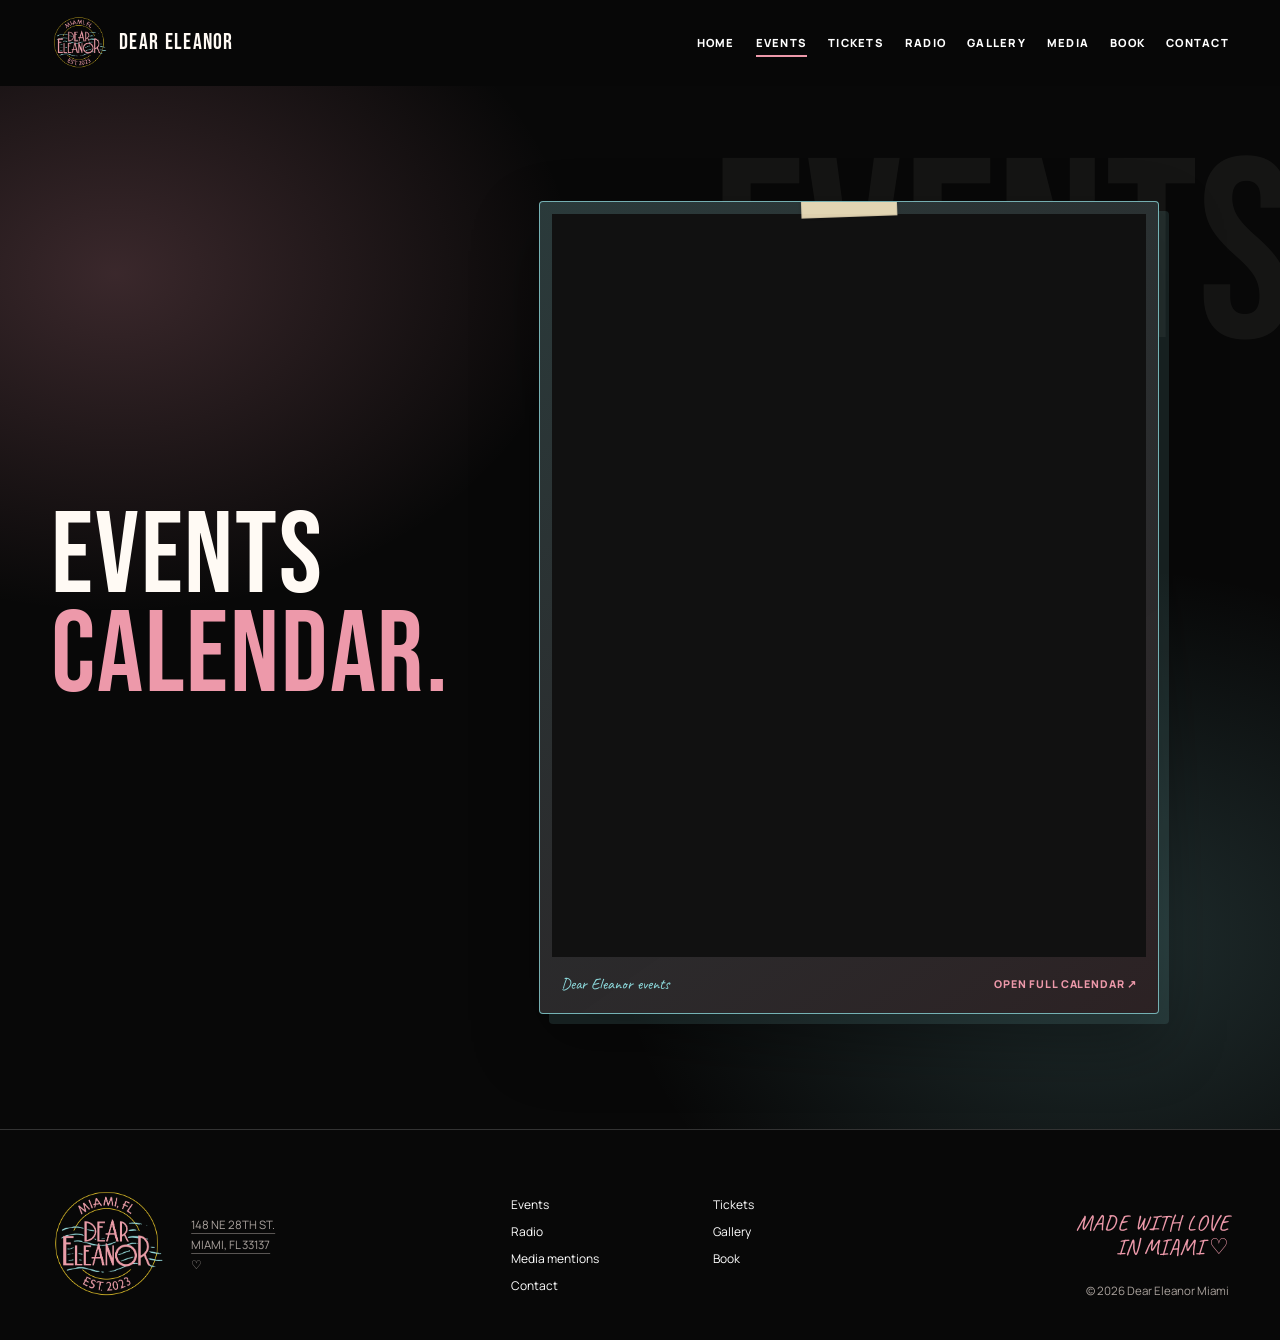
==== events.html @ 5bc99a68 "Add files via upload" ====
<!doctype html>
<html lang="en">
  <head>
    <meta charset="UTF-8" />
    <meta name="viewport" content="width=device-width, initial-scale=1.0" />
    <meta
      name="description"
      content="Dear Eleanor's monthly events calendar for local art, music, workshops, gatherings, and community nights in Miami."
    />
    <meta name="theme-color" content="#090909" />
    <title>Dear Eleanor | Events Calendar</title>
    <link rel="icon" type="image/png" href="assets/dear-eleanor-logo.png" />
    <link rel="preconnect" href="https://fonts.googleapis.com" />
    <link rel="preconnect" href="https://fonts.gstatic.com" crossorigin />
    <link
      href="https://fonts.googleapis.com/css2?family=Bebas+Neue&family=Caveat:wght@500;600;700&family=Manrope:wght@400;500;600;700;800&display=swap"
      rel="stylesheet"
    />
    <link rel="stylesheet" href="styles.css" />
    <script src="script.js" defer></script>
  </head>

  <body class="media-page events-page">
    <a class="skip-link" href="#main">Skip to content</a>

    <header class="site-header" id="site-header">
      <a class="brand" href="index.html#home" aria-label="Dear Eleanor home">
        <img src="assets/dear-eleanor-logo.png" alt="" />
        <span>Dear Eleanor</span>
      </a>

      <button class="menu-toggle" type="button" aria-expanded="false" aria-controls="site-nav">
        <span></span><span></span><span></span>
        <span class="sr-only">Open menu</span>
      </button>

      <nav class="site-nav" id="site-nav" aria-label="Main navigation">
        <a class="nav-link" href="index.html#home">Home</a>
        <a class="nav-link active" href="#events">Events</a>
        <a class="nav-link" href="index.html#tickets">Tickets</a>
        <a class="nav-link" href="index.html#radio">Radio</a>
        <a class="nav-link" href="index.html#gallery">Gallery</a>
        <a class="nav-link" href="media.html" target="_blank" rel="noreferrer">Media</a>
        <a class="nav-link" href="index.html#host">Book</a>
        <a class="nav-link" href="index.html#contact">Contact</a>
      </nav>
    </header>

    <main class="media-main" id="main">
      <section class="section media-section events-page-section" id="events" aria-labelledby="events-page-title">
        <div class="media-copy reveal">
          <h1 id="events-page-title">EVENTS<br /><em>CALENDAR.</em></h1>
        </div>

        <div class="canva-calendar media-canva-card reveal delay-one">
          <iframe
            src="https://www.canva.com/design/DAHOQU203L4/v8wgKrbzjtpp4evUIynN7g/view?embed"
            title="Dear Eleanor monthly events calendar"
            loading="lazy"
            allowfullscreen
            allow="fullscreen"
          ></iframe>
          <div class="canva-calendar-footer">
            <span>Dear Eleanor events</span>
            <a href="https://canva.link/deareleanoreventscalendar" target="_blank" rel="noreferrer">Open full calendar ↗</a>
          </div>
        </div>
      </section>
    </main>

    <footer class="site-footer">
      <div class="footer-brand">
        <img src="assets/dear-eleanor-logo.png" alt="Dear Eleanor" />
        <p><a href="https://maps.google.com/?q=148+NE+28th+St+Miami+FL+33137" target="_blank" rel="noreferrer">148 NE 28TH ST.<br />MIAMI, FL 33137</a><br />♡</p>
      </div>
      <div class="footer-links">
        <a href="#events">Events</a><a href="index.html#tickets">Tickets</a><a href="index.html#radio">Radio</a><a href="index.html#gallery">Gallery</a><a href="media.html" target="_blank" rel="noreferrer">Media mentions</a><a href="index.html#host">Book</a><a href="index.html#contact">Contact</a>
      </div>
      <div class="footer-note">
        <p>MADE WITH LOVE<br />IN MIAMI ♡</p>
        <span>© <span id="year"></span> Dear Eleanor Miami</span>
      </div>
    </footer>

    <div class="cursor-ambient" aria-hidden="true"></div>
    <button class="back-to-top" type="button" aria-label="Back to top">↑</button>
  </body>
</html>
---- styles.css ----
:root {
  --ink: #080808;
  --paper: #fffaf4;
  --pink: #ed99aa;
  --pink-hot: #f17d99;
  --aqua: #8edcdf;
  --yellow: #ffd523;
  --white: #fff;
  --line: rgba(255, 255, 255, 0.25);
  --display: "Bebas Neue", Impact, sans-serif;
  --body: "Manrope", Arial, sans-serif;
  --hand: "Caveat", cursive;
  --header-height: 86px;
}

* { box-sizing: border-box; }
html { scroll-behavior: smooth; scroll-padding-top: var(--header-height); }
body { position: relative; margin: 0; background: var(--ink); color: var(--paper); font-family: var(--body); overflow-x: hidden; }
img { display: block; max-width: 100%; }
a { color: inherit; }
button, input { font: inherit; }
h1, h2, h3 { text-wrap: balance; }
p, .lead, .hero-intro, .pitch-intro > p:not(.eyebrow) { text-wrap: balance; }
::selection { background: var(--aqua); color: var(--ink); }

.sr-only { position: absolute; width: 1px; height: 1px; padding: 0; margin: -1px; overflow: hidden; clip: rect(0, 0, 0, 0); white-space: nowrap; border: 0; }
.skip-link { position: fixed; top: -100px; left: 16px; z-index: 9999; background: var(--yellow); color: var(--ink); padding: 12px 18px; font-weight: 800; }
.skip-link:focus { top: 12px; }

.site-header {
  position: fixed; inset: 0 0 auto; z-index: 1000; height: var(--header-height); display: grid;
  grid-template-columns: 230px 1fr; align-items: center; gap: 24px; padding: 0 4vw;
  background: rgba(8, 8, 8, 0.85); border-bottom: 1px solid transparent; backdrop-filter: blur(14px);
  transition: height .3s ease, border-color .3s ease, background .3s ease;
}
.site-header.scrolled { height: 72px; border-color: rgba(255,255,255,.12); background: rgba(8,8,8,.96); }
.brand { display: flex; align-items: center; gap: 10px; text-decoration: none; font-family: var(--display); font-size: 1.35rem; letter-spacing: .06em; }
.brand img { width: 58px; height: 58px; object-fit: contain; }
.site-header.scrolled .brand img { width: 48px; height: 48px; }
.site-nav { justify-self: end; display: flex; align-items: center; gap: clamp(14px, 1.65vw, 30px); }
.nav-link { position: relative; padding: 9px 0; color: #fff; text-decoration: none; font-size: .7rem; font-weight: 800; letter-spacing: .11em; text-transform: uppercase; }
.nav-link::after { content: ""; position: absolute; left: 0; right: 100%; bottom: 2px; height: 2px; background: var(--pink); transition: right .25s ease; }
.nav-link:hover::after, .nav-link.active::after { right: 0; }
.header-cta { justify-self: end; display: inline-flex; align-items: center; justify-content: space-between; gap: 18px; min-width: 150px; padding: 13px 17px; border-radius: 999px; background: var(--pink); color: var(--ink); text-decoration: none; font-size: .76rem; font-weight: 800; text-transform: uppercase; }
.header-cta span, .button span { display: grid; place-items: center; width: 22px; height: 22px; border-radius: 50%; background: rgba(255,255,255,.45); transition: transform .25s ease; }
.header-cta:hover span, .button:hover span { transform: rotate(45deg); }
.menu-toggle { display: none; border: 0; padding: 8px; background: transparent; color: white; }
.menu-toggle > span:not(.sr-only) { display: block; width: 27px; height: 2px; margin: 5px; background: currentColor; transition: transform .25s, opacity .25s; }

.hero { position: relative; min-height: 760px; height: max(760px, 100svh); padding: calc(var(--header-height) + 55px) 4vw 50px; display: grid; grid-template-columns: .8fr 1.2fr; align-items: center; gap: 2vw; overflow: hidden; isolation: isolate; }
.hero::before { content: ""; position: absolute; inset: 0; z-index: -3; background: radial-gradient(ellipse at 78% 24%, #352128 0, #151014 34%, transparent 62%), radial-gradient(ellipse at 18% 86%, rgba(255,213,35,.08), transparent 35%), #080808; }
.hero-glow { position: absolute; border-radius: 47% 53% 61% 39% / 41% 45% 55% 59%; filter: blur(18px); opacity: .55; z-index: -2; animation: watercolor-float 15s ease-in-out infinite alternate; }
.hero-glow-one { width: 460px; height: 390px; right: 19%; top: 17%; background: radial-gradient(ellipse, rgba(240,123,153,.4), rgba(255,213,35,.08) 48%, transparent 72%); }
.hero-glow-two { width: 410px; height: 350px; right: -8%; bottom: -2%; background: radial-gradient(ellipse, rgba(142,220,223,.25), rgba(237,153,170,.08) 50%, transparent 72%); animation-delay: -7s; }
.hero-copy { position: relative; z-index: 2; max-width: 600px; }
.eyebrow { display: flex; align-items: center; gap: 10px; margin: 0 0 18px; color: var(--pink); font-size: .72rem; font-weight: 800; letter-spacing: .16em; text-transform: uppercase; }
.eyebrow > span { display: inline-block; width: 34px; height: 3px; background: currentColor; border-radius: 50%; transform: rotate(-4deg); box-shadow: 5px 5px 0 currentColor; }
.eyebrow-dark { color: var(--aqua); }
.hero h1, .section h2, .host-section h2 { margin: 0; font-family: var(--display); font-weight: 400; letter-spacing: .015em; line-height: .86; }
.hero h1 { font-size: clamp(5rem, 9vw, 9.5rem); }
.hero h1 em, .section h2 em, .host-section h2 em { color: var(--pink); font-style: normal; }
.hero-intro { max-width: 470px; margin: 26px 0 28px; font-size: clamp(1rem, 1.35vw, 1.2rem); line-height: 1.6; color: #e8e3df; }
.hero-actions { display: flex; align-items: center; gap: 28px; flex-wrap: wrap; }
.button { display: inline-flex; align-items: center; justify-content: space-between; gap: 22px; padding: 12px 14px 12px 22px; border: 1px solid; border-radius: 999px; text-decoration: none; font-size: .75rem; font-weight: 800; letter-spacing: .07em; text-transform: uppercase; transition: transform .2s ease, box-shadow .2s ease; }
.button:hover { transform: translateY(-3px); }
.button-yellow { background: var(--yellow); border-color: var(--yellow); color: var(--ink); box-shadow: 0 8px 0 rgba(255,213,35,.15); }
.button-pink { background: var(--pink); border-color: var(--pink); color: var(--ink); }
.button-dark { background: var(--ink); border-color: var(--ink); color: white; }
.text-link { display: inline-flex; gap: 10px; padding: 8px 0; text-decoration: none; border-bottom: 1px solid rgba(255,255,255,.45); font-size: .78rem; font-weight: 800; letter-spacing: .07em; text-transform: uppercase; }
.text-link span { color: var(--aqua); }
.text-link-dark { color: var(--ink); border-color: rgba(0,0,0,.5); }
.hero-note { display: flex; align-items: center; gap: 13px; margin-top: 34px; transform: rotate(-2deg); }
.drawn-heart { color: var(--pink); font-family: var(--hand); font-size: 3rem; line-height: 1; }
.hero-note p { margin: 0; color: #d5d0cd; font-family: var(--hand); font-size: 1.15rem; line-height: 1.05; }
.hero-note strong { color: var(--aqua); font-weight: 700; }

.hero-visual { position: relative; justify-self: end; width: min(100%, 920px); height: min(670px, 72svh); min-height: 560px; isolation: isolate; }
.hero-visual::before {
  content: ""; position: absolute; z-index: 2; width: clamp(320px, 36vw, 575px); height: clamp(280px, 31vw, 490px); right: 1%; top: 3%;
  border: 0; border-radius: 42% 58% 63% 37% / 48% 38% 62% 52%;
  background: radial-gradient(ellipse at 52% 46%, rgba(8,8,8,.82) 0 32%, rgba(237,153,170,.35) 52%, rgba(142,220,223,.16) 67%, transparent 78%);
  filter: blur(19px); opacity: .92; animation: watercolor-float 12s ease-in-out infinite alternate;
}
.hero-photo-wrap { position: absolute; inset: 1% 0 1% 7%; overflow: hidden; border-radius: 48% 5% 46% 8% / 16% 8% 12% 16%; clip-path: polygon(4% 3%, 100% 0, 97% 96%, 9% 100%, 0 43%); }
.hero-photo-wrap::after { content: ""; position: absolute; inset: 0; background: linear-gradient(90deg, rgba(8,8,8,.25), transparent 30%, rgba(237,153,170,.08)), linear-gradient(0deg, rgba(8,8,8,.3), transparent 50%); mix-blend-mode: multiply; }
.photo-slide { margin: 0; }
.hero-slide { position: absolute; inset: 0; opacity: 0; transform: scale(1.035); transition: opacity .8s ease, transform 1.2s ease; background: #111; }
.hero-slide.is-active { opacity: 1; transform: scale(1); }
.hero-photo { width: 100%; height: 100%; object-fit: cover; object-position: 50% 50%; filter: saturate(.9) contrast(1.05); }
.hero-slide-doors .hero-photo { object-position: 50% 48%; }
.photo-dots { position: absolute; z-index: 6; display: flex; gap: 7px; }
.photo-dots span { width: 9px; height: 9px; border: 1px solid var(--paper); border-radius: 50%; background: rgba(255,250,244,.38); box-shadow: 0 2px 8px rgba(0,0,0,.32); transition: background .25s, transform .25s; }
.photo-dots span.is-active { background: var(--pink); transform: scale(1.2); }
.hero-slider-dots { left: 15%; bottom: 7%; }
.hero-logo { position: absolute; z-index: 3; width: clamp(270px, 29vw, 490px); right: 6%; top: 8%; filter: brightness(1.12) saturate(1.16) drop-shadow(0 0 8px rgba(255,255,255,.22)) drop-shadow(0 0 25px rgba(237,153,170,.5)) drop-shadow(16px 18px 34px rgba(0,0,0,.75)); animation: logo-float 9s ease-in-out infinite; }
.paper-note { position: absolute; z-index: 4; padding: 18px 22px; color: var(--ink); font-family: var(--hand); font-weight: 700; line-height: .9; text-transform: uppercase; background-image: linear-gradient(115deg, rgba(255,255,255,.22), transparent 45%), repeating-linear-gradient(0deg, rgba(0,0,0,.025) 0 1px, transparent 1px 4px); box-shadow: 0 4px 0 rgba(0,0,0,.06), 0 16px 32px rgba(0,0,0,.28); animation: paper-breathe 7s ease-in-out infinite; }
.paper-note-pink { right: 1%; bottom: 8%; background-color: var(--pink); font-size: clamp(1.2rem, 2vw, 1.75rem); transform: rotate(5deg); }
.paper-note-pink span { color: var(--ink); font-size: 2rem; }
.doodle-wave { position: absolute; z-index: 5; left: 2%; bottom: 13%; color: var(--aqua); font-family: var(--hand); font-size: 4rem; letter-spacing: -.25em; transform: rotate(8deg); }

.ticker { overflow: hidden; color: var(--ink); background: var(--aqua); border-top: 2px solid var(--ink); border-bottom: 2px solid var(--ink); }
.ticker-track { width: max-content; display: flex; align-items: center; animation: ticker 28s linear infinite; }
.ticker-group { flex: none; width: max-content; min-width: 100vw; display: flex; align-items: center; justify-content: space-around; gap: 34px; padding: 16px max(17px, 2vw); }
.ticker span { font-family: var(--display); font-size: 1.55rem; letter-spacing: .035em; }
.ticker b { color: var(--pink); -webkit-text-stroke: 1px var(--ink); font-size: .7rem; }
@keyframes ticker { to { transform: translateX(-50%); } }

.section { padding: clamp(80px, 9vw, 145px) 4vw; }
.section-heading, .gallery-heading, .contact-top { display: grid; grid-template-columns: 1.15fr .85fr; gap: 8vw; align-items: end; margin-bottom: 58px; }
.section-heading-compact, .gallery-heading-compact { grid-template-columns: 1fr; max-width: 900px; }
.section h2, .host-section h2 { font-size: clamp(4.2rem, 7.5vw, 8rem); }
.section-heading > p, .contact-intro { max-width: 520px; margin: 0 0 5px; color: #d5d0cd; font-size: 1.02rem; line-height: 1.7; }

.events-section, .ticketing-section, .gallery-section { position: relative; isolation: isolate; overflow: hidden; }
.events-section { background: radial-gradient(ellipse at 84% 14%, rgba(237,153,170,.13), transparent 26%), radial-gradient(ellipse at 8% 82%, rgba(255,213,35,.055), transparent 26%), var(--ink); }
.events-section::before, .ticketing-section::before, .gallery-section::before {
  content: ""; position: absolute; z-index: -1; width: 620px; height: 520px; border-radius: 42% 58% 68% 32% / 49% 38% 62% 51%; filter: blur(72px); opacity: .58; pointer-events: none;
  background: radial-gradient(ellipse, rgba(237,153,170,.24), rgba(142,220,223,.07) 48%, transparent 72%); animation: ambient-drift 20s ease-in-out infinite alternate;
}
.events-section::before { right: -180px; top: 28%; }
.events-section::after, .ticketing-section::after, .gallery-section::after { content: ""; position: absolute; z-index: -1; width: 430px; height: 180px; border: 2px solid rgba(255,213,35,.12); border-radius: 50%; pointer-events: none; transform: rotate(-12deg); box-shadow: 0 0 55px rgba(255,213,35,.035), inset 0 0 42px rgba(237,153,170,.03); animation: slow-orbit 16s ease-in-out infinite alternate; }
.events-section::after { left: -160px; bottom: 13%; }
.hand-label { position: absolute; z-index: 3; color: var(--pink); font-family: var(--hand); font-size: 1.3rem; font-weight: 700; letter-spacing: .02em; line-height: 1; transform: rotate(-3deg); }
.hand-label-events { right: 5%; top: 7%; }
.events-layout { max-width: 720px; display: grid; grid-template-columns: minmax(0, 1fr); justify-content: center; gap: 30px; align-items: start; margin-inline: auto; }
.canva-calendar { position: relative; width: 100%; display: flex; flex-direction: column; padding: 12px; border: 1px solid rgba(142,220,223,.75); border-radius: 4px; background: linear-gradient(145deg, rgba(142,220,223,.2), rgba(237,153,170,.12)), #111; box-shadow: 10px 10px 0 rgba(142,220,223,.12), 0 28px 65px rgba(0,0,0,.34); overflow: hidden; }
.canva-calendar::before { content: ""; position: absolute; z-index: 2; top: -11px; left: 50%; width: 94px; height: 24px; background: rgba(255,239,199,.86); border: 1px solid rgba(0,0,0,.08); box-shadow: 0 2px 5px rgba(0,0,0,.14); transform: translateX(-50%) rotate(-2deg); pointer-events: none; }
.canva-calendar iframe { width: 100%; aspect-ratio: 4 / 5; display: block; border: 0; background: #111; }
.canva-calendar-footer { min-height: 44px; display: flex; align-items: center; justify-content: space-between; gap: 18px; padding: 10px 9px 0; font-family: var(--hand); font-size: 1rem; }
.canva-calendar-footer span { color: var(--aqua); }
.canva-calendar-footer a { color: var(--pink); font-family: var(--body); font-size: .67rem; font-weight: 800; letter-spacing: .08em; text-decoration: none; text-transform: uppercase; }
.canva-calendar-footer a:hover { color: var(--yellow); }

.eyebrow-small { margin: 0 0 9px; font-size: .64rem; font-weight: 800; letter-spacing: .14em; text-transform: uppercase; }
.ticketing-section { background: radial-gradient(ellipse at 12% 18%, rgba(142,220,223,.12), transparent 30%), radial-gradient(ellipse at 92% 82%, rgba(255,213,35,.09), transparent 30%), #0d0b0c; }
.ticketing-section::before { left: -210px; top: 12%; opacity: .48; }
.ticketing-section::after { right: -150px; bottom: 14%; transform: rotate(10deg); }
.ticketing-layout { max-width: 900px; margin-inline: auto; }
.posh-ticket-card { position: relative; width: 100%; display: flex; flex-direction: column; padding: 12px; color: var(--ink); border: 1px solid rgba(255,213,35,.75); background: linear-gradient(145deg, rgba(255,213,35,.96), rgba(237,153,170,.78)); box-shadow: 10px 10px 0 rgba(237,153,170,.13), 0 28px 65px rgba(0,0,0,.3); overflow: hidden; }
.posh-ticket-card::before { content: ""; position: absolute; z-index: 2; top: -11px; left: 50%; width: 92px; height: 24px; background: rgba(255,239,199,.88); border: 1px solid rgba(0,0,0,.08); box-shadow: 0 2px 5px rgba(0,0,0,.14); transform: translateX(-50%) rotate(2deg); pointer-events: none; }
.posh-embed-frame { width: 100%; height: clamp(620px, 72vw, 820px); overflow: hidden; border: 1px solid rgba(8,8,8,.28); background: #fff; box-shadow: inset 0 0 0 1px rgba(255,255,255,.25); }
.posh-embed-frame iframe { width: 100%; height: 100%; display: block; border: 0; background: #fff; }
.posh-ticket-footer { min-height: 44px; display: flex; align-items: center; justify-content: space-between; gap: 18px; padding: 10px 8px 0; color: var(--ink); font-family: var(--hand); font-size: 1rem; }
.posh-ticket-footer a { color: var(--ink); font-family: var(--body); font-size: .67rem; font-weight: 900; letter-spacing: .08em; text-decoration: none; text-transform: uppercase; }
.posh-ticket-footer a:hover { color: #fffaf4; }

.about-section { position: relative; display: grid; grid-template-columns: minmax(0, 900px); justify-content: center; align-items: center; min-height: auto; color: var(--ink); background-color: var(--paper); background-image: radial-gradient(ellipse at 14% 20%, rgba(255,213,35,.18), transparent 28%), radial-gradient(ellipse at 92% 68%, rgba(142,220,223,.17), transparent 25%), radial-gradient(ellipse at 54% 108%, rgba(237,153,170,.13), transparent 32%); overflow: hidden; }
.about-section::before { content: "COMMUNITY"; position: absolute; top: 5%; right: -1%; color: rgba(237,153,170,.1); font-family: var(--display); font-size: clamp(6rem, 14vw, 15rem); line-height: 1; }
.about-collage { position: relative; min-height: 560px; display: grid; place-items: center; }
.polaroid-slider { position: relative; width: min(100%, 620px); aspect-ratio: 1 / .86; padding: clamp(12px, 2vw, 18px) clamp(12px, 2vw, 18px) clamp(58px, 7vw, 78px); background: #fff; box-shadow: 0 10px 22px rgba(35,25,20,.13), 0 34px 70px rgba(35,25,20,.23); transform: rotate(-3deg); isolation: isolate; }
.polaroid-slider::before { content: ""; position: absolute; inset: 10px 10px auto auto; width: 34%; height: 18%; border: 2px solid rgba(237,153,170,.18); border-radius: 50%; transform: rotate(12deg); pointer-events: none; }
.polaroid-slide { position: absolute; inset: clamp(12px, 2vw, 18px) clamp(12px, 2vw, 18px) clamp(58px, 7vw, 78px); margin: 0; opacity: 0; transform: scale(.985) rotate(1.4deg); transition: opacity .75s ease, transform .75s ease; overflow: hidden; background: #211; }
.polaroid-slide.is-active { opacity: 1; transform: scale(1) rotate(0); }
.polaroid-slide img { width: 100%; height: 100%; object-fit: cover; filter: saturate(.94) contrast(1.04); }
.polaroid-caption { position: absolute; left: clamp(18px, 3vw, 34px); bottom: 22px; color: var(--ink); font-family: var(--hand); font-size: clamp(1.3rem, 2.5vw, 2rem); line-height: .9; transform: rotate(1deg); }
.polaroid-dots { position: absolute; right: clamp(16px, 2.5vw, 28px); bottom: 27px; display: flex; gap: 7px; }
.polaroid-dots span { width: 9px; height: 9px; border: 1px solid var(--ink); border-radius: 50%; background: var(--paper); transition: background .25s, transform .25s; }
.polaroid-dots span.is-active { background: var(--pink); transform: scale(1.2); }
.paper-note-aqua { left: 7%; bottom: 2%; background-color: var(--aqua); font-size: clamp(1.3rem, 2.4vw, 2rem); transform: rotate(-4deg); }
.paper-note-aqua span { display: block; margin-top: 10px; font-size: 1.8rem; }
.tape { position: absolute; z-index: 8; width: 88px; height: 26px; background: linear-gradient(115deg, rgba(255,244,205,.92), rgba(255,225,175,.72)); border: 1px solid rgba(95,71,51,.08); box-shadow: 0 2px 4px rgba(35,25,20,.13); pointer-events: none; }
.tape::after { content: ""; position: absolute; inset: 5px 0; background: repeating-linear-gradient(90deg, rgba(255,255,255,.18) 0 7px, rgba(0,0,0,.025) 7px 8px); mix-blend-mode: multiply; opacity: .55; }
.tape-one { left: 12%; top: -12px; transform: rotate(-8deg); }
.tape-two { right: 12%; top: -10px; transform: rotate(9deg); }
.about-copy { position: relative; z-index: 2; max-width: 760px; }
.about-copy h2 { font-size: clamp(4rem, 7vw, 7rem); }
.about-copy .eyebrow { color: #c9637d; }
.about-copy .lead { max-width: 520px; margin: 25px 0 0; font-size: clamp(1.05rem, 1.4vw, 1.25rem); font-weight: 700; line-height: 1.55; }
.about-copy > p:not(.eyebrow):not(.lead) { color: #48423d; line-height: 1.75; }
.about-copy .text-link { margin-top: 16px; }
.values { grid-column: 1 / -1; display: grid; grid-template-columns: repeat(3, 1fr); border-top: 1px solid rgba(0,0,0,.25); border-bottom: 1px solid rgba(0,0,0,.25); }
.values article { display: flex; align-items: center; gap: 20px; padding: 28px clamp(16px, 3vw, 42px); }
.values article + article { border-left: 1px solid rgba(0,0,0,.25); }
.value-icon { flex: 0 0 auto; display: grid; place-items: center; width: 58px; height: 58px; border-radius: 50%; font-family: var(--hand); font-size: 2rem; border: 1px solid var(--ink); }
.value-icon.aqua { background: var(--aqua); }.value-icon.yellow { background: var(--yellow); }.value-icon.pink { background: var(--pink); }
.values h3 { margin: 0 0 5px; font-family: var(--display); font-size: 1.6rem; font-weight: 400; letter-spacing: .04em; }
.values p { margin: 0; color: #655e58; font-size: .8rem; line-height: 1.55; }
.photo-values { gap: 18px; border: 0; }
.photo-values figure { position: relative; height: clamp(300px, 31vw, 470px); margin: 0; overflow: hidden; border: 1px solid var(--ink); background: #222; box-shadow: 8px 8px 0 rgba(0,0,0,.1); }
.photo-values figure:nth-child(1) { transform: rotate(-1deg); }
.photo-values figure:nth-child(2) { transform: translateY(14px) rotate(.8deg); }
.photo-values figure:nth-child(3) { transform: rotate(-.5deg); }
.photo-values img { width: 100%; height: 100%; object-fit: cover; filter: saturate(.92) contrast(1.04); transition: transform .6s ease; }
.photo-values figure:hover img { transform: scale(1.035); }
.photo-values figcaption { position: absolute; left: 12px; bottom: 12px; padding: 10px 14px; color: var(--ink); background: var(--yellow); border: 1px solid var(--ink); font-family: var(--display); font-size: clamp(1.25rem, 2vw, 2rem); letter-spacing: .04em; box-shadow: 4px 4px 0 rgba(0,0,0,.22); }
.photo-values figure:nth-child(2) figcaption { background: var(--aqua); }
.photo-values figure:nth-child(3) figcaption { background: var(--pink); }

.gallery-section { background: radial-gradient(ellipse at 14% 64%, rgba(142,220,223,.12), transparent 29%), radial-gradient(ellipse at 92% 14%, rgba(237,153,170,.09), transparent 25%), var(--ink); }
.gallery-section::before { left: -190px; top: 18%; background: radial-gradient(circle, rgba(142,220,223,.18), rgba(237,153,170,.07) 48%, transparent 70%); animation-delay: -6s; }
.gallery-section::after { right: -140px; bottom: 10%; border-color: rgba(142,220,223,.14); transform: rotate(16deg); animation-delay: -5s; }
.gallery-heading { align-items: center; }
.instagram-pill { justify-self: end; display: inline-flex; align-items: center; gap: 30px; padding: 15px 18px 15px 22px; border: 1px solid var(--pink); border-radius: 999px; color: var(--pink); text-decoration: none; font-size: .72rem; font-weight: 800; text-transform: uppercase; transition: background .2s, color .2s; }
.instagram-pill:hover { color: var(--ink); background: var(--pink); }
.instagram-live { position: relative; max-width: 1040px; margin: 0 auto; padding: 13px 13px 20px; color: var(--ink); background: var(--paper); border: 1px solid var(--ink); box-shadow: 12px 12px 0 rgba(142,220,223,.2), 0 30px 70px rgba(0,0,0,.42); transform: rotate(-.25deg); }
.instagram-live::before { content: ""; position: absolute; z-index: 2; top: -14px; left: 50%; width: 110px; height: 27px; background: rgba(255,239,199,.9); border: 1px solid rgba(0,0,0,.08); box-shadow: 0 2px 5px rgba(0,0,0,.14); transform: translateX(-50%) rotate(2deg); pointer-events: none; }
.instagram-live-accent { display: grid; grid-template-columns: repeat(3, 1fr); height: 12px; margin-bottom: 8px; overflow: hidden; }
.instagram-live-accent span:nth-child(1) { background: var(--aqua); }
.instagram-live-accent span:nth-child(2) { background: var(--yellow); }
.instagram-live-accent span:nth-child(3) { background: var(--pink); }
.instagram-profile-frame { height: 760px; overflow: hidden; border: 1px solid rgba(8,8,8,.22); background: #fff; }
.instagram-profile-frame iframe { width: 100%; height: 100%; display: block; border: 0; background: #fff; }

.radio-section {
  position: relative;
  display: grid;
  grid-template-columns: .82fr 1.18fr;
  gap: clamp(30px, 6vw, 78px);
  align-items: center;
  isolation: isolate;
  overflow: hidden;
  color: white;
  background:
    radial-gradient(ellipse at 12% 14%, rgba(237,153,170,.24), transparent 30%),
    radial-gradient(ellipse at 84% 88%, rgba(142,220,223,.18), transparent 32%),
    linear-gradient(135deg, #090708 0%, #161012 54%, #070707 100%);
}
.radio-section::before {
  content: "";
  position: absolute;
  z-index: -1;
  width: clamp(320px, 42vw, 620px);
  aspect-ratio: 1.9;
  right: -8%;
  top: 8%;
  border: 2px solid rgba(255,213,35,.24);
  border-radius: 50%;
  box-shadow: 0 0 0 22px rgba(237,153,170,.04), inset 0 0 60px rgba(142,220,223,.04);
  transform: rotate(-13deg);
}
.radio-section::after {
  content: "ON AIR";
  position: absolute;
  z-index: -1;
  left: -1vw;
  bottom: -1.5vw;
  color: rgba(255,250,244,.055);
  font-family: var(--display);
  font-size: clamp(7rem, 18vw, 17rem);
  line-height: .75;
  letter-spacing: .03em;
  pointer-events: none;
}
.radio-copy { position: relative; z-index: 1; }
.radio-copy .eyebrow { color: var(--aqua); }
.radio-copy .lead {
  max-width: 560px;
  margin: 25px 0 30px;
  color: #efe2d6;
  font-size: clamp(1rem, 1.35vw, 1.22rem);
  line-height: 1.65;
}
.radio-player-card {
  position: relative;
  z-index: 1;
  padding: clamp(11px, 1.8vw, 20px);
  color: var(--ink);
  background: rgba(255,250,244,.94);
  border: 1px solid rgba(255,255,255,.28);
  box-shadow: 13px 13px 0 rgba(142,220,223,.16), 0 30px 75px rgba(0,0,0,.38);
  transform: rotate(.35deg);
}
.radio-player-card::before {
  content: "";
  position: absolute;
  z-index: 2;
  top: -15px;
  left: 8%;
  width: 104px;
  height: 27px;
  background: rgba(255,239,199,.9);
  border: 1px solid rgba(0,0,0,.08);
  box-shadow: 0 2px 5px rgba(0,0,0,.16);
  transform: rotate(-3deg);
  pointer-events: none;
}
.radio-live-accent { display: grid; grid-template-columns: repeat(3, 1fr); height: 12px; margin-bottom: 8px; overflow: hidden; border: 1px solid rgba(8,8,8,.18); border-bottom: 0; }
.radio-live-accent span:nth-child(1) { background: var(--aqua); }
.radio-live-accent span:nth-child(2) { background: var(--yellow); }
.radio-live-accent span:nth-child(3) { background: var(--pink); }
.radio-stream-frame {
  position: relative;
  display: grid;
  place-items: center;
  aspect-ratio: 16 / 9;
  overflow: hidden;
  background: #111;
  border: 1px solid rgba(8,8,8,.28);
}
.radio-stream-frame iframe {
  position: absolute;
  inset: 0;
  width: 100%;
  height: 100%;
  border: 0;
}
.radio-stream-fallback {
  position: absolute;
  inset: 0;
  display: grid;
  place-items: center;
  gap: 14px;
  padding: clamp(18px, 4vw, 34px);
  text-align: center;
  color: var(--paper);
  background:
    radial-gradient(circle at 18% 18%, rgba(237,153,170,.33), transparent 32%),
    radial-gradient(circle at 82% 78%, rgba(142,220,223,.22), transparent 35%),
    #111;
}
.radio-stream-fallback[hidden] { display: none; }
.radio-stream-fallback p {
  max-width: 360px;
  margin: 0;
  font-size: .86rem;
  font-weight: 700;
  line-height: 1.55;
}
.radio-stream-fallback a {
  display: inline-flex;
  align-items: center;
  justify-content: center;
  min-height: 42px;
  padding: 0 18px;
  color: var(--ink);
  background: var(--yellow);
  border: 1px solid var(--paper);
  border-radius: 999px;
  font-size: .68rem;
  font-weight: 900;
  letter-spacing: .08em;
  text-decoration: none;
  text-transform: uppercase;
}
.radio-stream-fallback a:hover { background: var(--aqua); }
.radio-player-card p {
  margin: 13px 0 0;
  color: #5a514b;
  font-size: .72rem;
  font-weight: 800;
  letter-spacing: .05em;
  text-transform: uppercase;
}
.radio-player-card a { color: #bd5872; text-underline-offset: 4px; }

.host-section { min-height: 620px; display: grid; grid-template-columns: 1.1fr .9fr; color: var(--ink); background: var(--pink); overflow: hidden; }
.host-copy { display: flex; flex-direction: column; justify-content: center; align-items: flex-start; padding: clamp(70px, 8vw, 130px) 5vw; }
.host-copy { grid-column: 2; grid-row: 1; }
.host-copy .eyebrow { color: var(--ink); }
.host-copy h2 em { color: var(--paper); }
.host-copy > p:not(.eyebrow) { max-width: 540px; margin: 26px 0; line-height: 1.7; }
.host-copy .button { margin-top: 32px; }
.host-visual { position: relative; grid-column: 1; grid-row: 1; min-height: 570px; clip-path: polygon(0 0, 100% 0, 92% 100%, 0 100%); isolation: isolate; background: #111; }
.host-visual::after { content: ""; position: absolute; z-index: 1; inset: 0; background: linear-gradient(270deg, rgba(237,153,170,.38), transparent 38%), linear-gradient(0deg, rgba(8,8,8,.18), transparent 48%); pointer-events: none; }
.host-photo-slider { position: absolute; inset: 0; overflow: hidden; }
.host-slide { position: absolute; inset: 0; opacity: 0; transform: scale(1.035); transition: opacity .85s ease, transform 1.25s ease; background: #111; }
.host-slide.is-active { opacity: 1; transform: scale(1); }
.host-slide img { width: 100%; height: 100%; object-fit: cover; object-position: 50% 50%; filter: saturate(.92) contrast(1.05); }
.host-slide:nth-child(2) img { object-position: 50% 54%; }
.host-slide:nth-child(3) img { object-position: 52% 50%; }
.host-slide:nth-child(4) img { object-position: 50% 56%; }
.host-slide:nth-child(6) img, .host-slide:nth-child(7) img, .host-slide:nth-child(8) img { object-position: 50% 50%; }
.host-slider-dots { z-index: 4; right: clamp(18px, 3vw, 34px); top: clamp(18px, 3vw, 34px); }
.host-scribble { position: absolute; z-index: 2; left: 13%; bottom: 12%; padding: 18px 24px; background: var(--yellow); font-family: var(--hand); font-size: 1.5rem; line-height: .9; transform: rotate(-3deg); }
.host-scribble strong { font-size: 1.95rem; }.host-scribble span { display: inline-block; margin-left: 10px; font-size: 2.2rem; }

.bloom-pitch-section { position: relative; display: grid; grid-template-columns: .65fr 1.35fr; gap: clamp(34px, 6vw, 92px); align-items: start; color: var(--ink); background-color: #fff3e6; background-image: radial-gradient(ellipse at 8% 12%, rgba(255,213,35,.25), transparent 27%), radial-gradient(ellipse at 88% 88%, rgba(142,220,223,.22), transparent 30%), linear-gradient(135deg, rgba(255,250,244,.92), rgba(255,232,215,.9)); overflow: hidden; scroll-margin-top: var(--header-height); }
.bloom-pitch-section::before { content: ""; position: absolute; right: -120px; top: -75px; width: 340px; height: 170px; border: 3px solid rgba(237,153,170,.24); border-radius: 50%; transform: rotate(-12deg); }
.bloom-pitch-section::after { content: "♡"; position: absolute; left: 2.5vw; bottom: 2vw; color: rgba(237,153,170,.24); font-family: var(--hand); font-size: clamp(5rem, 10vw, 10rem); line-height: 1; transform: rotate(-12deg); pointer-events: none; }
.bloom-pitch-heading { position: relative; z-index: 1; }
.bloom-pitch-heading .eyebrow { color: #bd5872; }
.bloom-pitch-heading h2 { margin: 0; font-family: var(--display); font-size: clamp(4rem, 6.7vw, 7rem); font-weight: 400; letter-spacing: .015em; line-height: .86; }
.bloom-pitch-heading h2 em { color: var(--pink); font-style: normal; }
.bloom-form-card { position: relative; z-index: 1; padding: clamp(14px, 2.2vw, 28px); background: rgba(255,250,244,.88); border: 1px solid rgba(8,8,8,.22); box-shadow: 12px 12px 0 rgba(142,220,223,.18), 0 28px 65px rgba(61,43,43,.15); }
.bloom-form-card::before { content: ""; position: absolute; z-index: 2; top: -13px; left: 50%; width: 96px; height: 25px; background: rgba(255,235,186,.9); border: 1px solid rgba(0,0,0,.07); transform: translateX(-50%) rotate(2deg); }
.bloom-frame-mount { min-height: 360px; }
.bloom-frame-mount > p { margin: 0; color: #655e58; font-family: var(--hand); font-size: 1.25rem; }
.bloom-form-frame { width: 100%; height: 420px; display: block; border: 0; background: transparent; transition: height .28s ease; }
.bloom-chat-mount { position: relative; z-index: 1500; }

.pitch-panel { position: relative; grid-column: 1 / -1; display: grid; grid-template-columns: .72fr 1.28fr; gap: clamp(38px, 7vw, 110px); padding: clamp(76px, 9vw, 140px) 5vw; background-color: var(--paper); background-image: radial-gradient(ellipse at 5% 12%, rgba(255,213,35,.2), transparent 24%), radial-gradient(ellipse at 96% 88%, rgba(142,220,223,.2), transparent 26%); overflow: hidden; }
.pitch-panel::before { content: "YOUR TURN"; position: absolute; right: -1%; top: 0; color: rgba(237,153,170,.11); font-family: var(--display); font-size: 14vw; line-height: .8; pointer-events: none; }
.pitch-intro { position: relative; z-index: 1; align-self: start; }
.pitch-intro .eyebrow { color: #bd5872; }
.pitch-intro h1, .pitch-intro h2 { margin: 0; font-family: var(--display); font-size: clamp(4rem, 6.7vw, 7rem); font-weight: 400; letter-spacing: .015em; line-height: .86; }
.pitch-intro h1 em, .pitch-intro h2 em { color: var(--pink); font-style: normal; }
.pitch-intro > p:not(.eyebrow) { max-width: 480px; margin: 25px 0 0; color: #514a45; line-height: 1.75; }
.pitch-note { display: inline-block; margin-top: 38px; padding: 18px 22px; background: var(--aqua); font-family: var(--hand); font-size: 1.35rem; line-height: 1.05; box-shadow: 6px 6px 0 rgba(0,0,0,.11); transform: rotate(-2deg); }
.pitch-note strong { font-weight: 700; }
.pitch-space-photo { position: relative; width: min(100%, 500px); margin: 34px 0 0; padding: 10px 10px 44px; background: var(--paper); border: 1px solid rgba(8,8,8,.22); box-shadow: 10px 10px 0 rgba(237,153,170,.18), 0 24px 54px rgba(61,43,43,.16); transform: rotate(-1.4deg); }
.pitch-space-photo::before { content: ""; position: absolute; z-index: 2; top: -12px; left: 50%; width: 86px; height: 24px; background: rgba(255,235,186,.9); border: 1px solid rgba(0,0,0,.07); box-shadow: 0 2px 5px rgba(0,0,0,.13); transform: translateX(-50%) rotate(2deg); pointer-events: none; }
.pitch-space-photo img { width: 100%; aspect-ratio: 16 / 10; object-fit: cover; object-position: 50% 52%; border: 1px solid rgba(8,8,8,.18); filter: saturate(.94) contrast(1.04); }
.pitch-space-photo figcaption { position: absolute; left: 22px; bottom: 14px; margin: 0; color: var(--ink); font-family: var(--hand); font-size: 1.25rem; font-weight: 700; line-height: 1; transform: rotate(.8deg); }
.pitch-form { position: relative; z-index: 1; display: grid; grid-template-columns: repeat(2, minmax(0, 1fr)); gap: 22px 18px; padding: clamp(24px, 4vw, 50px); background: rgba(255,255,255,.78); border: 1px solid rgba(8,8,8,.22); box-shadow: 12px 12px 0 rgba(237,153,170,.22), 0 28px 65px rgba(61,43,43,.15); scroll-margin-top: calc(var(--header-height) + 22px); }
.pitch-form::before { content: ""; position: absolute; top: -13px; left: 50%; width: 94px; height: 25px; background: rgba(255,235,186,.88); border: 1px solid rgba(0,0,0,.07); transform: translateX(-50%) rotate(2deg); }
.form-field { min-width: 0; }
.form-field-wide { grid-column: 1 / -1; }
.form-field label { display: block; margin-bottom: 8px; color: #3f3834; font-size: .69rem; font-weight: 800; letter-spacing: .08em; text-transform: uppercase; }
.form-field label span { color: #bd5872; }
.form-field input, .form-field select, .form-field textarea { width: 100%; min-height: 48px; padding: 12px 13px; color: var(--ink); background: var(--paper); border: 1px solid rgba(8,8,8,.35); border-radius: 0; font: 500 .9rem/1.45 var(--body); transition: border-color .2s, box-shadow .2s, background .2s; }
.form-field textarea { min-height: 110px; resize: vertical; }
.form-field input::placeholder, .form-field textarea::placeholder { color: #817872; opacity: 1; }
.form-field input:focus, .form-field select:focus, .form-field textarea:focus { outline: 0; border-color: #bd5872; background: white; box-shadow: 0 0 0 3px rgba(237,153,170,.22); }
.pitch-submit { display: flex; align-items: center; justify-content: space-between; gap: 24px; padding-top: 7px; }
.pitch-submit p { max-width: 420px; margin: 0; color: #645c57; font-size: .76rem; line-height: 1.55; }
.pitch-submit .button { flex: 0 0 auto; cursor: pointer; }
.pitch-form-message { min-height: 1.4em; margin: -8px 0 0; color: #9c4158; font-family: var(--hand); font-size: 1rem; }
.pitch-page { color: var(--ink); background: var(--paper); }
.pitch-page-main { min-height: 100svh; padding-top: var(--header-height); }
.pitch-header { grid-template-columns: 1fr auto; color: var(--ink); background: rgba(255,250,244,.96); border-bottom: 1px solid rgba(8,8,8,.16); box-shadow: 0 7px 24px rgba(61,43,43,.08); }
.pitch-header .brand { color: var(--ink); }
.pitch-header .brand img { padding: 2px; background: var(--ink); border-radius: 50%; box-shadow: 0 3px 10px rgba(8,8,8,.16); }
.pitch-back { display: inline-flex; align-items: center; gap: 12px; color: var(--ink); text-decoration: none; font-size: .72rem; font-weight: 800; letter-spacing: .08em; text-transform: uppercase; }
.pitch-back span { color: #bd5872; font-size: 1.1rem; }
.pitch-back:hover { color: #bd5872; }
.pitch-panel-standalone { min-height: calc(100svh - var(--header-height)); align-items: start; background-image: radial-gradient(circle at 8% 14%, rgba(255,213,35,.25), transparent 22%), radial-gradient(circle at 93% 18%, rgba(237,153,170,.22), transparent 24%), radial-gradient(circle at 86% 88%, rgba(142,220,223,.25), transparent 25%), linear-gradient(135deg, rgba(255,250,244,.92), rgba(255,242,226,.96)); }
.pitch-shape { position: absolute; z-index: 0; display: block; pointer-events: none; }
.pitch-shape-ring { width: clamp(190px, 24vw, 360px); aspect-ratio: 1.9; right: -5%; top: 15%; border: 3px solid rgba(237,153,170,.28); border-radius: 50%; box-shadow: 0 0 0 22px rgba(255,213,35,.07); transform: rotate(-12deg); }

.media-page { background: var(--ink); }
.media-main { min-height: 100svh; padding-top: var(--header-height); background: var(--ink); }
.media-section {
  position: relative;
  display: grid;
  grid-template-columns: .72fr minmax(280px, 520px);
  gap: clamp(34px, 7vw, 92px);
  align-items: center;
  isolation: isolate;
  overflow: hidden;
  background:
    radial-gradient(ellipse at 9% 18%, rgba(237,153,170,.22), transparent 28%),
    radial-gradient(ellipse at 86% 82%, rgba(142,220,223,.18), transparent 31%),
    var(--ink);
}
.media-section::before {
  content: "PRESS";
  position: absolute;
  z-index: -1;
  right: -1vw;
  top: 7%;
  color: rgba(255,250,244,.055);
  font-family: var(--display);
  font-size: clamp(8rem, 20vw, 18rem);
  line-height: .8;
}
.media-copy { position: relative; z-index: 1; max-width: 700px; }
.media-copy h1 {
  margin: 0;
  font-family: var(--display);
  font-size: clamp(4.6rem, 9vw, 9rem);
  font-weight: 400;
  letter-spacing: .015em;
  line-height: .86;
}
.media-copy h1 em { color: var(--pink); font-style: normal; }
.media-copy p:not(.eyebrow) { max-width: 520px; color: #e8e0da; font-size: clamp(1rem, 1.35vw, 1.15rem); line-height: 1.65; }
.media-canva-card { max-width: 520px; justify-self: center; }
.events-page .media-section { grid-template-columns: .66fr minmax(280px, 620px); }
.events-page .media-section::before { content: "EVENTS"; }
.events-page .media-canva-card { max-width: 620px; }
.creative-bridge { position: relative; height: 88px; display: flex; align-items: center; overflow: hidden; color: var(--ink); background: linear-gradient(108deg, var(--yellow) 0%, var(--aqua) 42%, var(--pink) 100%); border-block: 2px solid var(--ink); isolation: isolate; }
.creative-bridge::before { content: ""; position: absolute; z-index: -1; width: 280px; height: 110px; left: 28%; top: -58px; border: 3px solid rgba(8,8,8,.16); border-radius: 50%; transform: rotate(-9deg); }
.creative-bridge::after { content: ""; position: absolute; z-index: -1; width: 360px; height: 130px; right: 4%; bottom: -92px; border: 3px solid rgba(8,8,8,.14); border-radius: 50%; transform: rotate(7deg); }
.bridge-track { width: max-content; display: flex; align-items: center; font-family: var(--display); font-size: clamp(1.35rem, 2.35vw, 2.2rem); letter-spacing: .045em; white-space: nowrap; animation: bridge-drift 32s linear infinite; }
.bridge-group { flex: none; width: max-content; min-width: 100vw; display: flex; align-items: center; justify-content: space-around; gap: 24px; padding-inline: 3vw; }
.bridge-track b { color: var(--paper); -webkit-text-stroke: 1px var(--ink); font-size: .55em; }
.bridge-shape { position: absolute; z-index: 2; font-family: var(--hand); line-height: 1; pointer-events: none; }
.bridge-heart { right: 17%; top: 7px; font-size: 3.5rem; transform: rotate(8deg); }
.bridge-wave { right: 3%; bottom: 2px; font-size: 4.2rem; letter-spacing: -.2em; transform: rotate(-5deg); }
@keyframes bridge-drift { to { transform: translateX(-50%); } }

.contact-section { position: relative; isolation: isolate; overflow: hidden; color: var(--ink); background-color: #fff5e8; background-image: linear-gradient(145deg, rgba(255,250,244,.55), rgba(255,229,207,.58)), radial-gradient(ellipse at 84% 10%, rgba(237,153,170,.32), transparent 30%), radial-gradient(ellipse at 5% 78%, rgba(255,213,35,.24), transparent 28%), radial-gradient(ellipse at 65% 102%, rgba(142,220,223,.24), transparent 30%); }
.contact-section::before { content: ""; position: absolute; z-index: -1; width: 460px; height: 460px; left: -190px; top: 16%; border-radius: 42% 58% 61% 39% / 48% 34% 66% 52%; background: rgba(142,220,223,.16); transform: rotate(18deg); }
.contact-section::after { content: ""; position: absolute; z-index: -1; width: 330px; height: 160px; right: -105px; top: 12%; border: 3px solid rgba(237,153,170,.25); border-radius: 50%; transform: rotate(-13deg); box-shadow: 0 0 0 24px rgba(255,213,35,.06); }
.contact-top { grid-template-columns: 1fr; max-width: 900px; margin-bottom: 38px; }
.contact-top .eyebrow { color: #c9637d; }
.contact-intro { color: #514a45; }
.contact-note { max-width: 520px; display: flex; flex-direction: column; align-items: flex-start; gap: 18px; margin: 0 0 5px; }
.contact-note p { margin: 0; color: #514a45; font-size: 1.02rem; line-height: 1.6; }
.contact-note .button { padding-block: 11px; }
.contact-grid { display: grid; grid-template-columns: repeat(3, 1fr); gap: 1px; max-width: 1120px; background: rgba(0,0,0,.25); border: 1px solid rgba(0,0,0,.25); }
.contact-card { position: relative; min-height: 230px; display: flex; flex-direction: column; align-items: flex-start; padding: clamp(22px, 2.35vw, 32px); background: rgba(255,250,244,.9); overflow: hidden; }
.contact-card:nth-child(2) { background: rgba(218,245,243,.88); }
.contact-card-pink { background: var(--pink); }
.contact-symbol { position: absolute; top: 18px; right: 18px; display: grid; place-items: center; width: 44px; height: 44px; color: var(--ink); background: var(--aqua); border: 1px solid var(--ink); border-radius: 50%; font-family: var(--hand); font-size: 1.55rem; box-shadow: 4px 4px 0 rgba(0,0,0,.14); transform: rotate(3deg); }
.contact-card:nth-child(2) .contact-symbol { background: var(--yellow); transform: rotate(-4deg); }
.contact-card-pink .contact-symbol { background: var(--paper); }
.contact-card h3 { margin: 16px 0 14px; font-family: var(--display); font-size: clamp(1.85rem, 2.7vw, 3rem); font-weight: 400; line-height: .95; }
.contact-card h3 a, .contact-card p a { text-decoration: none; }
.contact-card p:not(.eyebrow-small) { margin: 0; color: #5b5550; font-size: .83rem; line-height: 1.65; }
.contact-card-pink p:not(.eyebrow-small) { color: #3e262b; }
.contact-card > a { margin-top: auto; font-size: .67rem; font-weight: 800; letter-spacing: .05em; text-transform: uppercase; text-underline-offset: 5px; }
.mailing-list { display: grid; grid-template-columns: .7fr 1.3fr; align-items: center; gap: 40px; margin-top: 40px; padding: 34px 40px; color: white; background: var(--ink); }
.mailing-list h3 { margin: 0; font-family: var(--display); font-size: 2.8rem; font-weight: 400; line-height: .9; }
.mailchimp-lite { position: relative; display: grid; grid-template-columns: minmax(220px, 1fr) auto; align-items: end; gap: 14px; }
.mailchimp-lite input[type="email"] { width: 100%; min-width: 0; padding: 16px 4px; color: white; background: transparent; border: 0; border-bottom: 1px solid rgba(255,255,255,.55); outline: 0; font-size: .73rem; font-weight: 800; letter-spacing: .08em; }
.mailchimp-lite input[type="email"]::placeholder { color: #8a8582; }
.mailchimp-lite input[type="email"]:focus { border-bottom-color: var(--aqua); box-shadow: 0 5px 0 -3px rgba(142,220,223,.55); }
.mailchimp-lite button { border: 0; color: var(--yellow); background: transparent; font-size: .7rem; font-weight: 800; letter-spacing: .08em; cursor: pointer; }
.mailchimp-lite button:disabled { color: #8a8582; cursor: wait; }
.mailchimp-honeypot { position: absolute; left: -5000px; width: 1px; height: 1px; overflow: hidden; }
.mailchimp-message { grid-column: 1 / -1; min-height: 1em; margin: -4px 0 0; color: var(--aqua); font-family: var(--hand); font-size: 1.05rem; line-height: 1.05; }

.site-footer { display: grid; grid-template-columns: 1fr 1fr .7fr; gap: 7vw; padding: 55px 4vw 35px; color: white; background: var(--ink); border-top: 1px solid #333; }
.footer-brand { display: flex; align-items: center; gap: 22px; }
.footer-brand img { width: 118px; }
.footer-brand p, .footer-note span { color: #aaa29d; font-size: .72rem; line-height: 1.7; }
.footer-brand a { text-decoration-color: rgba(170,162,157,.5); text-underline-offset: 4px; }
.footer-brand a:hover { color: var(--aqua); }
.footer-links { display: grid; grid-template-columns: repeat(2, 1fr); gap: 10px 35px; align-content: center; }
.footer-links a { font-size: .75rem; text-decoration: none; }.footer-links a:hover { color: var(--pink); }
.footer-note { display: flex; flex-direction: column; align-items: flex-end; justify-content: center; text-align: right; }
.footer-note p { color: var(--pink); font-family: var(--hand); font-size: 1.4rem; line-height: 1.05; }

.social-bubbles { position: fixed; z-index: 940; right: 18px; top: 50%; display: flex; flex-direction: column; align-items: center; gap: 10px; transform: translateY(-50%); }
.social-bubble { position: relative; display: grid; place-items: center; width: 48px; height: 48px; color: var(--ink); border: 1px solid var(--ink); border-radius: 50%; text-decoration: none; box-shadow: 3px 3px 0 rgba(8,8,8,.82), 0 9px 22px rgba(0,0,0,.2); transition: transform .22s ease, box-shadow .22s ease, rotate .22s ease; }
.social-bubble::after { content: attr(data-label); position: absolute; right: calc(100% + 11px); top: 50%; padding: 6px 10px; color: var(--paper); background: rgba(8,8,8,.92); border: 1px solid rgba(255,255,255,.22); border-radius: 999px; font-size: .59rem; font-weight: 800; letter-spacing: .08em; text-transform: uppercase; white-space: nowrap; opacity: 0; transform: translate(7px,-50%); pointer-events: none; transition: opacity .2s, transform .2s; }
.social-bubble:hover, .social-bubble:focus-visible { transform: translate(-4px,-2px) scale(1.08); box-shadow: 6px 6px 0 rgba(8,8,8,.88), 0 12px 27px rgba(0,0,0,.24); }
.social-bubble:hover::after, .social-bubble:focus-visible::after { opacity: 1; transform: translate(0,-50%); }
.social-bubble:focus-visible { outline: 3px solid var(--paper); outline-offset: 3px; }
.social-bubble svg { width: 23px; height: 23px; fill: none; stroke: currentColor; stroke-width: 1.7; stroke-linecap: round; stroke-linejoin: round; }
.social-bubble .social-dot { fill: currentColor; stroke: 0; }
.social-instagram { background: var(--pink); rotate: -4deg; }
.social-facebook { background: var(--aqua); rotate: 3deg; }
.social-facebook span { margin-top: 4px; font-family: Arial, sans-serif; font-size: 1.8rem; font-weight: 900; line-height: 1; }
.social-email { background: var(--yellow); rotate: -2deg; }
.social-phone { background: var(--paper); rotate: 4deg; }

.cursor-ambient { display: none; position: fixed; left: 0; top: 0; pointer-events: none; opacity: 0; }
@media (pointer: fine) and (min-width: 901px) {
  .cursor-ambient.cursor-visible { opacity: 1; }
  .cursor-ambient { z-index: 12; display: block; width: 320px; height: 320px; border-radius: 50%; background: radial-gradient(circle, rgba(142,220,223,.18), rgba(237,153,170,.09) 42%, transparent 70%); filter: blur(10px); mix-blend-mode: screen; transform: translate3d(-500px,-500px,0); transition: opacity .25s, background .3s; }
  .cursor-ambient.on-light { background: radial-gradient(circle, rgba(255,213,35,.22), rgba(237,153,170,.12) 45%, transparent 72%); mix-blend-mode: multiply; }
}

.back-to-top { position: fixed; z-index: 900; right: 22px; bottom: 96px; width: 52px; height: 52px; border: 1px solid var(--ink); border-radius: 50%; color: var(--ink); background: var(--aqua); box-shadow: 4px 4px 0 var(--ink); font-size: 1.4rem; cursor: pointer; opacity: 0; visibility: hidden; transform: translateY(14px); transition: opacity .25s, transform .25s, visibility .25s, background .2s; }
.back-to-top.visible { opacity: 1; visibility: visible; transform: translateY(0); }
.back-to-top:hover { background: var(--yellow); transform: translateY(-3px); }

@keyframes ambient-drift { from { transform: translate3d(-5%, -4%, 0) scale(.9); } to { transform: translate3d(9%, 8%, 0) scale(1.14); } }
@keyframes watercolor-float { from { transform: translate3d(-3%, -2%, 0) rotate(-2deg) scale(.94); } to { transform: translate3d(5%, 4%, 0) rotate(3deg) scale(1.08); } }
@keyframes slow-orbit { from { translate: -12px -4px; rotate: -2deg; } to { translate: 18px 10px; rotate: 4deg; } }
@keyframes logo-halo { 0%,100% { transform: scale(.98); box-shadow: 0 0 0 8px rgba(8,8,8,.12), 0 0 45px rgba(237,153,170,.2), 0 24px 60px rgba(0,0,0,.58); } 50% { transform: scale(1.025); box-shadow: 0 0 0 10px rgba(8,8,8,.08), 0 0 72px rgba(142,220,223,.28), 0 27px 68px rgba(0,0,0,.65); } }
@keyframes logo-float { 0%,100% { transform: translate3d(0,0,0) rotate(-.2deg); } 50% { transform: translate3d(0,-7px,0) rotate(.35deg); } }
@keyframes paper-breathe { 0%,100% { translate: 0 0; } 50% { translate: 0 -3px; } }

.reveal { opacity: 0; transform: translateY(28px); transition: opacity .75s ease, transform .75s ease; }
.reveal.visible { opacity: 1; transform: translateY(0); }
.delay-one { transition-delay: .12s; }.delay-two { transition-delay: .22s; }

@media (max-width: 1120px) {
  .site-header { grid-template-columns: 180px 1fr; padding-inline: 2.8vw; }
  .brand span { display: none; }.site-nav { gap: 18px; }
  .hero { grid-template-columns: .9fr 1.1fr; padding-inline: 4vw; }
  .hero-logo { width: 340px; }
  .events-layout { grid-template-columns: minmax(0, 1fr); }
  .about-collage { min-height: 520px; }
}

@media (max-width: 900px) {
  :root { --header-height: 72px; }
  .site-header { grid-template-columns: 1fr auto; height: 72px; padding-inline: 18px; }
  .brand span { display: inline; }.brand img { width: 48px; height: 48px; }
  .menu-toggle { display: block; justify-self: end; }
  .menu-toggle.active > span:nth-child(1) { transform: translateY(7px) rotate(45deg); }
  .menu-toggle.active > span:nth-child(2) { opacity: 0; }
  .menu-toggle.active > span:nth-child(3) { transform: translateY(-7px) rotate(-45deg); }
  .site-nav { position: fixed; top: 72px; left: 0; right: 0; width: 100vw; justify-self: stretch; display: flex; flex-direction: column; align-items: stretch; gap: 0; padding: 12px 22px 28px; background: rgba(8,8,8,.98); border-bottom: 1px solid #333; opacity: 0; visibility: hidden; transform: translateY(-15px); transition: .25s; }
  .site-nav.open { opacity: 1; visibility: visible; transform: translateY(0); }
  .nav-link { width: 100%; padding: 14px 0; border-bottom: 1px solid rgba(255,255,255,.12); font-family: var(--display); font-size: 1.55rem; font-weight: 400; }
  .header-cta { display: none; }
  .hero { height: auto; min-height: 0; grid-template-columns: 1fr; gap: 45px; padding: 125px 5vw 50px; }
  .hero h1 { font-size: clamp(5rem, 17vw, 8.5rem); }
  .hero-visual { width: 100%; height: 620px; min-height: 0; }
  .hero-photo-wrap { inset: 0; }
  .hero-logo { width: min(52vw, 390px); }
  .section-heading, .gallery-heading, .contact-top { grid-template-columns: 1fr; gap: 24px; }
  .section-heading > p { max-width: 650px; }
  .events-layout { max-width: 680px; grid-template-columns: 1fr; }
  .canva-calendar { max-width: 620px; justify-self: center; }
  .posh-ticket-card { max-width: 760px; justify-self: center; }
  .about-section { grid-template-columns: 1fr; }
  .about-collage { min-height: 540px; }
  .about-copy { max-width: 680px; }
  .values { grid-template-columns: 1fr; }
  .values article + article { border-left: 0; border-top: 1px solid rgba(0,0,0,.25); }
  .photo-values { grid-template-columns: repeat(3, minmax(0, 1fr)); gap: 12px; }
  .photo-values figure { height: clamp(245px, 38vw, 340px); }
  .photo-values figcaption { font-size: clamp(1.15rem, 2.6vw, 1.6rem); }
  .instagram-live { max-width: 860px; }
  .radio-section { grid-template-columns: 1fr; }
  .radio-copy { max-width: 720px; }
  .radio-player-card { max-width: 760px; transform: rotate(0); }
  .host-section { grid-template-columns: 1fr; }
  .host-copy, .host-visual { grid-column: 1; grid-row: auto; }
  .host-visual { min-height: 550px; clip-path: none; }
  .host-visual::after { background: linear-gradient(0deg, rgba(8,8,8,.2), transparent 50%), linear-gradient(90deg, rgba(237,153,170,.18), transparent 42%); }
  .bloom-pitch-section { grid-template-columns: 1fr; }
  .bloom-pitch-heading { max-width: 720px; }
  .pitch-panel { grid-template-columns: 1fr; }
  .pitch-intro { max-width: 720px; }
  .media-section { grid-template-columns: 1fr; }
  .media-canva-card { justify-self: start; width: min(100%, 520px); }
  .contact-grid { grid-template-columns: 1fr 1fr; }.contact-card-pink { grid-column: span 2; min-height: 230px; }
  .mailing-list { grid-template-columns: 1fr; }
  .mailchimp-lite { max-width: 760px; }
}

@media (max-width: 620px) {
  :root { --header-height: 66px; }

  body { font-size: 16px; }
  .site-header, .site-header.scrolled { height: 66px; padding-inline: 15px; }
  .brand { gap: 8px; font-size: 1rem; }
  .brand img, .site-header.scrolled .brand img { width: 43px; height: 43px; }
  .menu-toggle { min-width: 44px; min-height: 44px; padding: 6px; }
  .site-nav { top: 66px; min-height: calc(100svh - 66px); padding: 16px 20px 36px; }
  .nav-link { padding: 15px 0; font-size: 1.65rem; }

  .section { padding: 68px 18px; }
  .section-heading, .gallery-heading, .contact-top { gap: 18px; margin-bottom: 36px; }
  .section-heading > p, .contact-intro { font-size: .95rem; line-height: 1.65; }
  .section h2, .host-section h2 { font-size: clamp(3.25rem, 15vw, 4rem); line-height: .9; }
  .eyebrow { margin-bottom: 13px; font-size: .64rem; line-height: 1.4; }

  .hero {
    grid-template-columns: minmax(0, 1fr);
    grid-template-areas: "title" "visual" "intro" "actions";
    gap: 0;
    padding: 96px 18px 38px;
  }
  .hero-copy { display: contents; }
  .hero h1 { grid-area: title; margin-bottom: 22px; font-size: clamp(3.7rem, 18.2vw, 4.55rem); line-height: .88; }
  .hero-visual { grid-area: visual; width: 100%; height: 340px; margin-bottom: 25px; }
  .hero-photo-wrap { inset: 0; border-radius: 34px 6px 34px 6px; clip-path: polygon(3% 2%, 100% 0, 98% 96%, 6% 100%, 0 42%); }
  .hero-logo { width: min(48vw, 190px); right: 4%; top: 4%; }
  .hero-visual::before { width: min(52vw, 205px); right: 2%; top: 2%; }
  .paper-note-pink { right: 1%; bottom: 5%; padding: 12px 15px; font-size: .95rem; }
  .paper-note-pink span { font-size: 1.25rem; }
  .doodle-wave { left: 0; bottom: 12%; font-size: 2.35rem; }
  .hero-intro { grid-area: intro; margin: 0 0 22px; font-size: .97rem; line-height: 1.65; }
  .hero-actions { grid-area: actions; align-items: flex-start; flex-direction: column; gap: 13px; }
  .hero-actions .button { width: 100%; max-width: 350px; min-height: 48px; }

  .ticker-group { gap: 23px; padding: 12px 18px; }
  .ticker span { font-size: 1.18rem; }

  .canva-calendar { min-height: 0; padding: 8px; }
  .canva-calendar iframe { min-height: 0; }
  .canva-calendar-footer { min-height: 48px; padding: 9px 5px 1px; }
  .canva-calendar-footer span { font-size: .92rem; }
  .canva-calendar-footer a { font-size: .59rem; letter-spacing: .055em; }
  .posh-ticket-card { padding: 8px; box-shadow: 7px 7px 0 rgba(237,153,170,.13), 0 24px 50px rgba(0,0,0,.28); }
  .posh-embed-frame { height: 560px; }
  .posh-ticket-footer { min-height: 48px; padding: 9px 5px 1px; }
  .posh-ticket-footer span { font-size: .92rem; }
  .posh-ticket-footer a { font-size: .59rem; letter-spacing: .055em; }

  .about-collage { min-height: 410px; }
  .polaroid-slider { width: min(100%, 430px); transform: rotate(-1.5deg); }
  .polaroid-caption { bottom: 19px; font-size: 1.2rem; }
  .polaroid-dots { bottom: 23px; gap: 5px; }
  .polaroid-dots span { width: 8px; height: 8px; }
  .paper-note-aqua { left: 0; bottom: 0; padding: 14px 17px; font-size: 1.05rem; }
  .paper-note-aqua span { margin-top: 7px; font-size: 1.35rem; }
  .tape { width: 68px; height: 22px; }
  .tape-one { left: 10%; top: -9px; }
  .tape-two { right: 10%; top: -8px; }
  .about-copy .lead { margin-block: 20px 0; font-size: 1.04rem; line-height: 1.55; }
  .about-copy > p:not(.eyebrow):not(.lead) { font-size: .94rem; line-height: 1.7; }
  .values article { gap: 14px; padding: 21px 4px; }
  .value-icon { width: 46px; height: 46px; font-size: 1.65rem; }
  .values h3 { font-size: 1.42rem; }
  .photo-values { grid-template-columns: 1fr; gap: 19px; }
  .photo-values figure, .photo-values figure:nth-child(1), .photo-values figure:nth-child(2), .photo-values figure:nth-child(3) { height: 310px; transform: none; }
  .photo-values figcaption { font-size: 1.55rem; }

  .gallery-heading { margin-bottom: 31px; }
  .instagram-pill { justify-self: start; min-height: 46px; padding: 13px 15px 13px 18px; gap: 20px; }
  .instagram-live { width: calc(100% + 4px); margin-left: -2px; padding: 8px 8px 13px; box-shadow: 7px 7px 0 rgba(142,220,223,.18), 0 24px 50px rgba(0,0,0,.38); transform: none; }
  .instagram-live::before { top: -11px; width: 76px; height: 21px; }
  .instagram-live-accent { height: 9px; margin-bottom: 6px; }
  .instagram-profile-frame { height: 510px; }
  .radio-section { padding-inline: 18px; }
  .radio-copy .lead { margin-block: 20px 23px; font-size: .96rem; line-height: 1.65; }
  .radio-player-card { padding: 8px 8px 13px; box-shadow: 7px 7px 0 rgba(142,220,223,.17), 0 24px 50px rgba(0,0,0,.34); }
  .radio-player-card::before { top: -11px; left: 50%; width: 76px; height: 21px; transform: translateX(-50%) rotate(2deg); }
  .radio-live-accent { height: 9px; margin-bottom: 6px; }
  .radio-player-card p { font-size: .61rem; line-height: 1.45; }
  .hand-label { display: none; }

  .host-copy { padding: 68px 18px 62px; }
  .host-copy > p:not(.eyebrow) { margin-block: 21px 24px; font-size: .95rem; line-height: 1.65; }
  .host-copy .button { width: 100%; max-width: 320px; min-height: 48px; }
  .host-visual { min-height: 390px; }
  .host-slider-dots { top: auto; right: 18px; bottom: 18px; }
  .host-scribble { left: 8%; bottom: 8%; font-size: 1.25rem; }
  .host-scribble strong { font-size: 1.65rem; }
  .bloom-pitch-section { gap: 36px; padding: 68px 18px; }
  .bloom-pitch-heading h2 { font-size: clamp(3.25rem, 15vw, 4rem); }
  .bloom-form-card { padding: 14px 10px; box-shadow: 7px 7px 0 rgba(142,220,223,.18), 0 22px 45px rgba(61,43,43,.14); }
  .bloom-frame-mount { min-height: 340px; }
  .bloom-form-frame { height: 420px; }
  .pitch-panel { gap: 44px; padding: 68px 18px; }
  .pitch-intro h1, .pitch-intro h2 { font-size: clamp(3.25rem, 15vw, 4rem); }
  .pitch-intro > p:not(.eyebrow) { margin-top: 20px; font-size: .95rem; line-height: 1.65; }
  .pitch-note { margin-top: 27px; font-size: 1.15rem; }
  .pitch-form { grid-template-columns: 1fr; gap: 18px; padding: 27px 18px; box-shadow: 7px 7px 0 rgba(237,153,170,.2), 0 22px 45px rgba(61,43,43,.14); }
  .form-field-wide { grid-column: auto; }
  .form-field input, .form-field select, .form-field textarea { font-size: 16px; }
  .pitch-submit { align-items: flex-start; flex-direction: column; }
  .pitch-submit .button { width: 100%; min-height: 50px; }
  .pitch-header .brand span { display: inline; }
  .pitch-back { gap: 7px; font-size: .62rem; }
  .media-section { padding-inline: 18px; }
  .media-copy h1 { font-size: clamp(3.7rem, 17vw, 4.8rem); }
  .creative-bridge { height: 68px; }
  .bridge-track { font-size: 1.3rem; }
  .bridge-group { gap: 18px; padding-inline: 18px; }
  .bridge-heart { right: 19%; top: 4px; font-size: 2.45rem; }
  .bridge-wave { right: 4%; bottom: -2px; font-size: 3rem; }

  .contact-grid { grid-template-columns: 1fr; }
  .contact-card-pink { grid-column: auto; }
  .contact-card { min-height: 195px; padding: 23px 22px; }
  .contact-card h3 { margin-block: 14px 11px; font-size: clamp(2rem, 9vw, 2.65rem); }
  .contact-symbol { top: 16px; right: 16px; width: 40px; height: 40px; font-size: 1.42rem; }
  .mailing-list { margin-top: 22px; padding: 27px 21px; gap: 26px; }
  .mailing-list h3 { font-size: 2.45rem; }
  .mailchimp-lite { grid-template-columns: 1fr; gap: 12px; }
  .mailchimp-lite input[type="email"] { min-height: 48px; border-bottom: 1px solid #777; font-size: 16px; }
  .mailchimp-lite button { justify-self: start; min-height: 48px; padding: 14px 0; }

  .site-footer { grid-template-columns: 1fr; gap: 32px; padding: 44px 18px 30px; }
  .footer-brand { align-items: flex-start; }
  .footer-brand img { width: 92px; }
  .footer-note { align-items: flex-start; text-align: left; }
  .social-bubbles { right: 8px; top: 58%; gap: 8px; }
  .social-bubble { width: 40px; height: 40px; box-shadow: 2px 2px 0 rgba(8,8,8,.8), 0 7px 17px rgba(0,0,0,.18); }
  .social-bubble::after { display: none; }
  .social-bubble svg { width: 19px; height: 19px; }
  .social-facebook span { font-size: 1.5rem; }
  .back-to-top { right: 14px; bottom: 82px; width: 44px; height: 44px; box-shadow: 3px 3px 0 var(--ink); }
}

@media (max-width: 350px) {
  .hero h1 { font-size: 3.55rem; }
  .hero-visual { height: 305px; }
  .paper-note-pink { font-size: .82rem; }
  .about-collage { min-height: 370px; }
  .section h2, .host-section h2 { font-size: 3.1rem; }
  .instagram-profile-frame { height: 480px; }
}

@media (prefers-reduced-motion: reduce) {
  html { scroll-behavior: auto; }
  *, *::before, *::after { animation-duration: .01ms !important; animation-iteration-count: 1 !important; transition-duration: .01ms !important; }
  .reveal { opacity: 1; transform: none; }
  .cursor-ambient { display: none !important; }
}
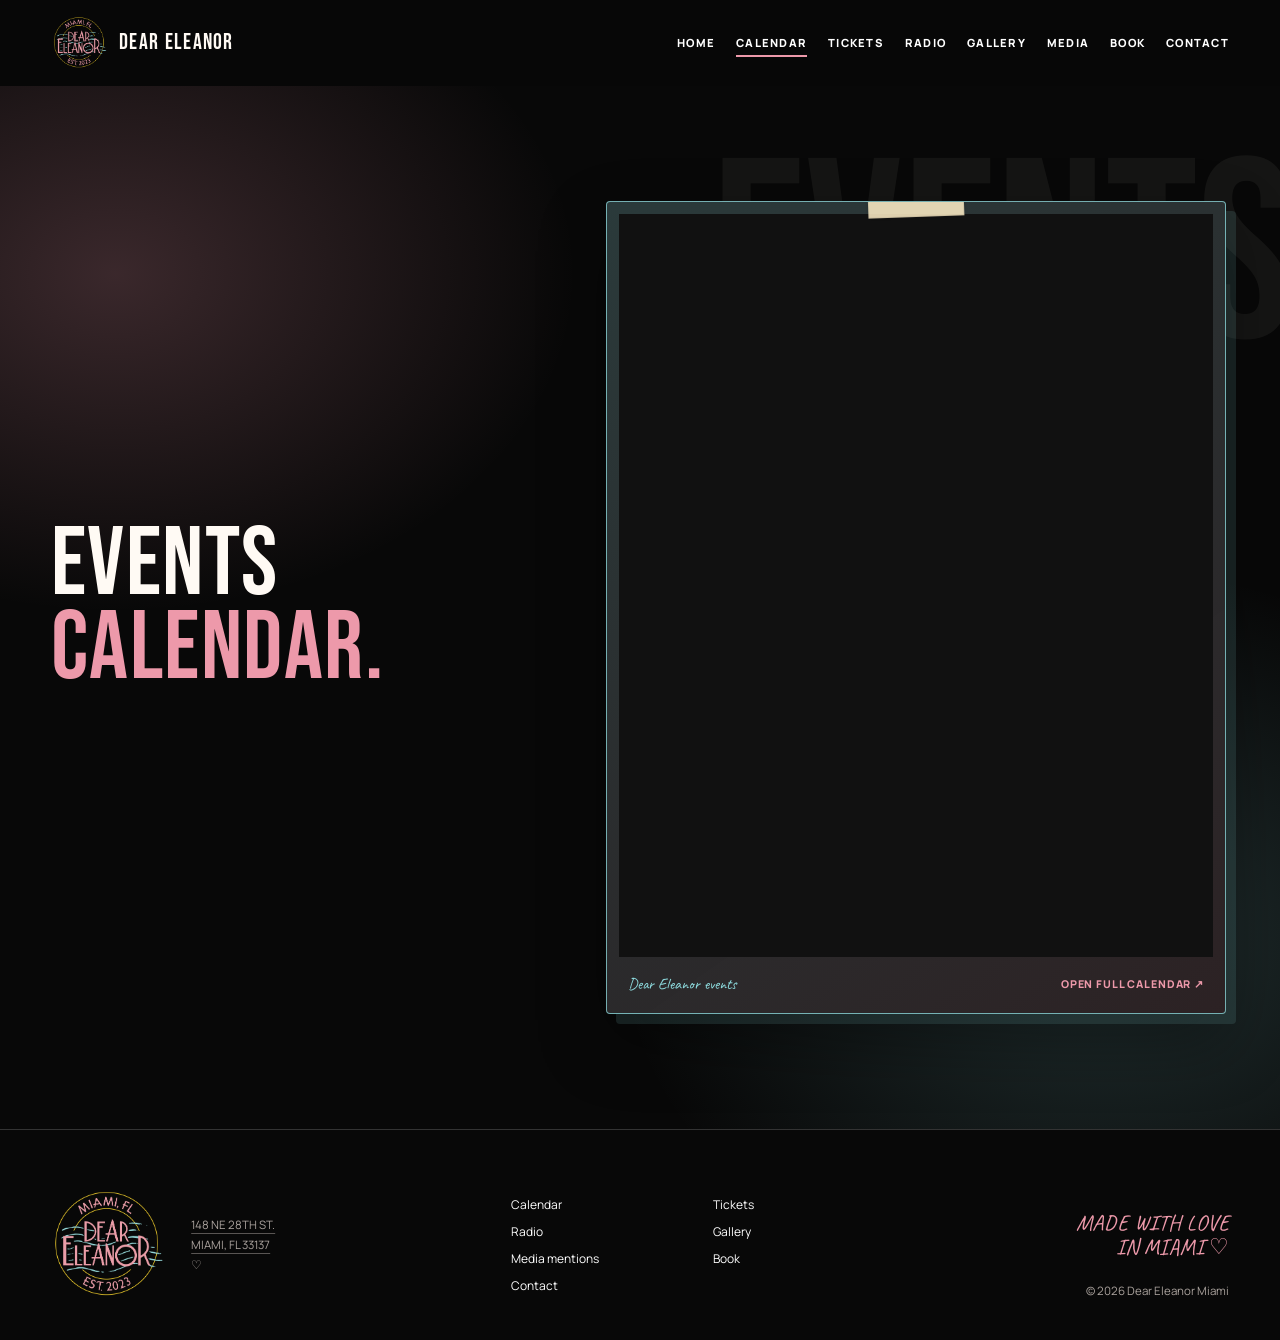
==== commit 3f726d30: "Add files via upload" ====
--- a/events.html
+++ b/events.html
@@ -36,7 +36,7 @@
 
       <nav class="site-nav" id="site-nav" aria-label="Main navigation">
         <a class="nav-link" href="index.html#home">Home</a>
-        <a class="nav-link active" href="#events">Events</a>
+        <a class="nav-link active" href="#events">Calendar</a>
         <a class="nav-link" href="index.html#tickets">Tickets</a>
         <a class="nav-link" href="index.html#radio">Radio</a>
         <a class="nav-link" href="index.html#gallery">Gallery</a>
@@ -74,7 +74,7 @@
         <p><a href="https://maps.google.com/?q=148+NE+28th+St+Miami+FL+33137" target="_blank" rel="noreferrer">148 NE 28TH ST.<br />MIAMI, FL 33137</a><br />♡</p>
       </div>
       <div class="footer-links">
-        <a href="#events">Events</a><a href="index.html#tickets">Tickets</a><a href="index.html#radio">Radio</a><a href="index.html#gallery">Gallery</a><a href="media.html" target="_blank" rel="noreferrer">Media mentions</a><a href="index.html#host">Book</a><a href="index.html#contact">Contact</a>
+        <a href="#events">Calendar</a><a href="index.html#tickets">Tickets</a><a href="index.html#radio">Radio</a><a href="index.html#gallery">Gallery</a><a href="media.html" target="_blank" rel="noreferrer">Media mentions</a><a href="index.html#host">Book</a><a href="index.html#contact">Contact</a>
       </div>
       <div class="footer-note">
         <p>MADE WITH LOVE<br />IN MIAMI ♡</p>
--- a/styles.css
+++ b/styles.css
@@ -14,6 +14,8 @@
 }
 
 * { box-sizing: border-box; }
+main, section, .media-main, .ticketing-layout, .site-footer { min-width: 0; }
+section > *, .site-footer > *, .mailing-list > * { min-width: 0; }
 html { scroll-behavior: smooth; scroll-padding-top: var(--header-height); }
 body { position: relative; margin: 0; background: var(--ink); color: var(--paper); font-family: var(--body); overflow-x: hidden; }
 img { display: block; max-width: 100%; }
@@ -108,6 +110,9 @@
 .section { padding: clamp(80px, 9vw, 145px) 4vw; }
 .section-heading, .gallery-heading, .contact-top { display: grid; grid-template-columns: 1.15fr .85fr; gap: 8vw; align-items: end; margin-bottom: 58px; }
 .section-heading-compact, .gallery-heading-compact { grid-template-columns: 1fr; max-width: 900px; }
+.ticketing-section .section-heading { margin-inline: auto; }
+.ticketing-section h2 { font-size: clamp(3rem, 7vw, 6.5rem); }
+.ticketing-section h2 em { display: block; margin-top: .2em; font-size: .58em; line-height: 1.05; }
 .section h2, .host-section h2 { font-size: clamp(4.2rem, 7.5vw, 8rem); }
 .section-heading > p, .contact-intro { max-width: 520px; margin: 0 0 5px; color: #d5d0cd; font-size: 1.02rem; line-height: 1.7; }
 
@@ -123,9 +128,9 @@
 .hand-label { position: absolute; z-index: 3; color: var(--pink); font-family: var(--hand); font-size: 1.3rem; font-weight: 700; letter-spacing: .02em; line-height: 1; transform: rotate(-3deg); }
 .hand-label-events { right: 5%; top: 7%; }
 .events-layout { max-width: 720px; display: grid; grid-template-columns: minmax(0, 1fr); justify-content: center; gap: 30px; align-items: start; margin-inline: auto; }
-.canva-calendar { position: relative; width: 100%; display: flex; flex-direction: column; padding: 12px; border: 1px solid rgba(142,220,223,.75); border-radius: 4px; background: linear-gradient(145deg, rgba(142,220,223,.2), rgba(237,153,170,.12)), #111; box-shadow: 10px 10px 0 rgba(142,220,223,.12), 0 28px 65px rgba(0,0,0,.34); overflow: hidden; }
+.canva-calendar { position: relative; width: 100%; min-width: 0; display: flex; flex-direction: column; padding: 12px; border: 1px solid rgba(142,220,223,.75); border-radius: 4px; background: linear-gradient(145deg, rgba(142,220,223,.2), rgba(237,153,170,.12)), #111; box-shadow: 10px 10px 0 rgba(142,220,223,.12), 0 28px 65px rgba(0,0,0,.34); overflow: hidden; }
 .canva-calendar::before { content: ""; position: absolute; z-index: 2; top: -11px; left: 50%; width: 94px; height: 24px; background: rgba(255,239,199,.86); border: 1px solid rgba(0,0,0,.08); box-shadow: 0 2px 5px rgba(0,0,0,.14); transform: translateX(-50%) rotate(-2deg); pointer-events: none; }
-.canva-calendar iframe { width: 100%; aspect-ratio: 4 / 5; display: block; border: 0; background: #111; }
+.canva-calendar iframe { width: 100%; height: auto; max-width: 100%; min-width: 0; aspect-ratio: 4 / 5; display: block; border: 0; background: #111; }
 .canva-calendar-footer { min-height: 44px; display: flex; align-items: center; justify-content: space-between; gap: 18px; padding: 10px 9px 0; font-family: var(--hand); font-size: 1rem; }
 .canva-calendar-footer span { color: var(--aqua); }
 .canva-calendar-footer a { color: var(--pink); font-family: var(--body); font-size: .67rem; font-weight: 800; letter-spacing: .08em; text-decoration: none; text-transform: uppercase; }
@@ -138,7 +143,7 @@
 .ticketing-layout { max-width: 900px; margin-inline: auto; }
 .posh-ticket-card { position: relative; width: 100%; display: flex; flex-direction: column; padding: 12px; color: var(--ink); border: 1px solid rgba(255,213,35,.75); background: linear-gradient(145deg, rgba(255,213,35,.96), rgba(237,153,170,.78)); box-shadow: 10px 10px 0 rgba(237,153,170,.13), 0 28px 65px rgba(0,0,0,.3); overflow: hidden; }
 .posh-ticket-card::before { content: ""; position: absolute; z-index: 2; top: -11px; left: 50%; width: 92px; height: 24px; background: rgba(255,239,199,.88); border: 1px solid rgba(0,0,0,.08); box-shadow: 0 2px 5px rgba(0,0,0,.14); transform: translateX(-50%) rotate(2deg); pointer-events: none; }
-.posh-embed-frame { width: 100%; height: clamp(620px, 72vw, 820px); overflow: hidden; border: 1px solid rgba(8,8,8,.28); background: #fff; box-shadow: inset 0 0 0 1px rgba(255,255,255,.25); }
+.posh-embed-frame { position: relative; width: 100%; min-width: 0; aspect-ratio: 820 / 1060; min-height: 440px; max-height: 1060px; overflow: hidden; border: 1px solid rgba(8,8,8,.28); background: #fff; box-shadow: inset 0 0 0 1px rgba(255,255,255,.25); }
 .posh-embed-frame iframe { width: 100%; height: 100%; display: block; border: 0; background: #fff; }
 .posh-ticket-footer { min-height: 44px; display: flex; align-items: center; justify-content: space-between; gap: 18px; padding: 10px 8px 0; color: var(--ink); font-family: var(--hand); font-size: 1rem; }
 .posh-ticket-footer a { color: var(--ink); font-family: var(--body); font-size: .67rem; font-weight: 900; letter-spacing: .08em; text-decoration: none; text-transform: uppercase; }
@@ -280,6 +285,8 @@
 .radio-live-accent span:nth-child(3) { background: var(--pink); }
 .radio-stream-frame {
   position: relative;
+  width: 100%;
+  min-width: 0;
   display: grid;
   place-items: center;
   aspect-ratio: 16 / 9;
@@ -315,6 +322,7 @@
   font-size: .86rem;
   font-weight: 700;
   line-height: 1.55;
+  color: var(--paper);
 }
 .radio-stream-fallback a {
   display: inline-flex;
@@ -333,7 +341,7 @@
   text-transform: uppercase;
 }
 .radio-stream-fallback a:hover { background: var(--aqua); }
-.radio-player-card p {
+.radio-player-card > p {
   margin: 13px 0 0;
   color: #5a514b;
   font-size: .72rem;
@@ -341,7 +349,7 @@
   letter-spacing: .05em;
   text-transform: uppercase;
 }
-.radio-player-card a { color: #bd5872; text-underline-offset: 4px; }
+.radio-player-card > p a { color: #bd5872; text-underline-offset: 4px; }
 
 .host-section { min-height: 620px; display: grid; grid-template-columns: 1.1fr .9fr; color: var(--ink); background: var(--pink); overflow: hidden; }
 .host-copy { display: flex; flex-direction: column; justify-content: center; align-items: flex-start; padding: clamp(70px, 8vw, 130px) 5vw; }
@@ -422,7 +430,7 @@
 .media-section {
   position: relative;
   display: grid;
-  grid-template-columns: .72fr minmax(280px, 520px);
+  grid-template-columns: minmax(0, .85fr) minmax(0, 1.15fr);
   gap: clamp(34px, 7vw, 92px);
   align-items: center;
   isolation: isolate;
@@ -443,11 +451,11 @@
   font-size: clamp(8rem, 20vw, 18rem);
   line-height: .8;
 }
-.media-copy { position: relative; z-index: 1; max-width: 700px; }
+.media-copy { position: relative; z-index: 1; max-width: 700px; container-type: inline-size; }
 .media-copy h1 {
   margin: 0;
   font-family: var(--display);
-  font-size: clamp(4.6rem, 9vw, 9rem);
+  font-size: clamp(3rem, 21cqi, 9rem);
   font-weight: 400;
   letter-spacing: .015em;
   line-height: .86;
@@ -455,7 +463,7 @@
 .media-copy h1 em { color: var(--pink); font-style: normal; }
 .media-copy p:not(.eyebrow) { max-width: 520px; color: #e8e0da; font-size: clamp(1rem, 1.35vw, 1.15rem); line-height: 1.65; }
 .media-canva-card { max-width: 520px; justify-self: center; }
-.events-page .media-section { grid-template-columns: .66fr minmax(280px, 620px); }
+.events-page-section { grid-template-columns: minmax(0, .85fr) minmax(0, 1.15fr); }
 .events-page .media-section::before { content: "EVENTS"; }
 .events-page .media-canva-card { max-width: 620px; }
 .creative-bridge { position: relative; height: 88px; display: flex; align-items: center; overflow: hidden; color: var(--ink); background: linear-gradient(108deg, var(--yellow) 0%, var(--aqua) 42%, var(--pink) 100%); border-block: 2px solid var(--ink); isolation: isolate; }
@@ -565,7 +573,7 @@
   .menu-toggle.active > span:nth-child(1) { transform: translateY(7px) rotate(45deg); }
   .menu-toggle.active > span:nth-child(2) { opacity: 0; }
   .menu-toggle.active > span:nth-child(3) { transform: translateY(-7px) rotate(-45deg); }
-  .site-nav { position: fixed; top: 72px; left: 0; right: 0; width: 100vw; justify-self: stretch; display: flex; flex-direction: column; align-items: stretch; gap: 0; padding: 12px 22px 28px; background: rgba(8,8,8,.98); border-bottom: 1px solid #333; opacity: 0; visibility: hidden; transform: translateY(-15px); transition: .25s; }
+  .site-nav { position: fixed; top: var(--header-height); left: 0; right: 0; width: auto; max-height: calc(100dvh - var(--header-height)); overflow-y: auto; overscroll-behavior: contain; justify-self: stretch; display: flex; flex-direction: column; align-items: stretch; gap: 0; padding: 12px 22px 28px; background: rgba(8,8,8,.98); border-bottom: 1px solid #333; opacity: 0; visibility: hidden; transform: translateY(-15px); transition: .25s; }
   .site-nav.open { opacity: 1; visibility: visible; transform: translateY(0); }
   .nav-link { width: 100%; padding: 14px 0; border-bottom: 1px solid rgba(255,255,255,.12); font-family: var(--display); font-size: 1.55rem; font-weight: 400; }
   .header-cta { display: none; }
@@ -578,7 +586,7 @@
   .section-heading > p { max-width: 650px; }
   .events-layout { max-width: 680px; grid-template-columns: 1fr; }
   .canva-calendar { max-width: 620px; justify-self: center; }
-  .posh-ticket-card { max-width: 760px; justify-self: center; }
+  .posh-ticket-card { max-width: 760px; margin-inline: auto; }
   .about-section { grid-template-columns: 1fr; }
   .about-collage { min-height: 540px; }
   .about-copy { max-width: 680px; }
@@ -599,11 +607,18 @@
   .bloom-pitch-heading { max-width: 720px; }
   .pitch-panel { grid-template-columns: 1fr; }
   .pitch-intro { max-width: 720px; }
-  .media-section { grid-template-columns: 1fr; }
-  .media-canva-card { justify-self: start; width: min(100%, 520px); }
+  .media-section { grid-template-columns: minmax(0, 1fr); }
+  .media-canva-card { justify-self: center; width: 100%; }
+  .site-footer { grid-template-columns: minmax(0, 1fr) minmax(0, 1fr); gap: 32px; }
+  .footer-note { grid-column: 1 / -1; align-items: flex-start; text-align: left; }
   .contact-grid { grid-template-columns: 1fr 1fr; }.contact-card-pink { grid-column: span 2; min-height: 230px; }
   .mailing-list { grid-template-columns: 1fr; }
   .mailchimp-lite { max-width: 760px; }
+  .social-bubbles { top: auto; right: auto; left: 12px; bottom: calc(16px + env(safe-area-inset-bottom)); flex-direction: row; gap: 8px; transform: none; }
+  .social-bubble { width: 40px; height: 40px; }
+  .social-bubble::after { display: none; }
+  .back-to-top { bottom: calc(108px + env(safe-area-inset-bottom)); }
+  .site-footer { padding-bottom: calc(100px + env(safe-area-inset-bottom)); }
 }
 
 @media (max-width: 620px) {
@@ -614,13 +629,14 @@
   .brand { gap: 8px; font-size: 1rem; }
   .brand img, .site-header.scrolled .brand img { width: 43px; height: 43px; }
   .menu-toggle { min-width: 44px; min-height: 44px; padding: 6px; }
-  .site-nav { top: 66px; min-height: calc(100svh - 66px); padding: 16px 20px 36px; }
+  .site-nav { top: 66px; padding: 10px 20px max(20px, env(safe-area-inset-bottom)); }
   .nav-link { padding: 15px 0; font-size: 1.65rem; }
 
   .section { padding: 68px 18px; }
   .section-heading, .gallery-heading, .contact-top { gap: 18px; margin-bottom: 36px; }
   .section-heading > p, .contact-intro { font-size: .95rem; line-height: 1.65; }
   .section h2, .host-section h2 { font-size: clamp(3.25rem, 15vw, 4rem); line-height: .9; }
+  .ticketing-section h2 { font-size: clamp(2.7rem, 12.5vw, 4rem); }
   .eyebrow { margin-bottom: 13px; font-size: .64rem; line-height: 1.4; }
 
   .hero {
@@ -646,12 +662,13 @@
   .ticker span { font-size: 1.18rem; }
 
   .canva-calendar { min-height: 0; padding: 8px; }
-  .canva-calendar iframe { min-height: 0; }
-  .canva-calendar-footer { min-height: 48px; padding: 9px 5px 1px; }
+  .events-page .media-canva-card { width: 100%; max-width: 100%; }
+  .canva-calendar iframe { min-height: 0; aspect-ratio: 4 / 5; }
+  .canva-calendar-footer { min-height: 48px; flex-wrap: wrap; align-items: flex-start; gap: 6px 12px; padding: 9px 5px 1px; }
   .canva-calendar-footer span { font-size: .92rem; }
   .canva-calendar-footer a { font-size: .59rem; letter-spacing: .055em; }
   .posh-ticket-card { padding: 8px; box-shadow: 7px 7px 0 rgba(237,153,170,.13), 0 24px 50px rgba(0,0,0,.28); }
-  .posh-embed-frame { height: 560px; }
+  .posh-embed-frame { height: clamp(440px, 135vw, 650px); }
   .posh-ticket-footer { min-height: 48px; padding: 9px 5px 1px; }
   .posh-ticket-footer span { font-size: .92rem; }
   .posh-ticket-footer a { font-size: .59rem; letter-spacing: .055em; }
@@ -677,7 +694,7 @@
 
   .gallery-heading { margin-bottom: 31px; }
   .instagram-pill { justify-self: start; min-height: 46px; padding: 13px 15px 13px 18px; gap: 20px; }
-  .instagram-live { width: calc(100% + 4px); margin-left: -2px; padding: 8px 8px 13px; box-shadow: 7px 7px 0 rgba(142,220,223,.18), 0 24px 50px rgba(0,0,0,.38); transform: none; }
+  .instagram-live { width: 100%; margin-inline: 0; padding: 8px 8px 13px; box-shadow: 7px 7px 0 rgba(142,220,223,.18), 0 24px 50px rgba(0,0,0,.38); transform: none; }
   .instagram-live::before { top: -11px; width: 76px; height: 21px; }
   .instagram-live-accent { height: 9px; margin-bottom: 6px; }
   .instagram-profile-frame { height: 510px; }
@@ -686,7 +703,8 @@
   .radio-player-card { padding: 8px 8px 13px; box-shadow: 7px 7px 0 rgba(142,220,223,.17), 0 24px 50px rgba(0,0,0,.34); }
   .radio-player-card::before { top: -11px; left: 50%; width: 76px; height: 21px; transform: translateX(-50%) rotate(2deg); }
   .radio-live-accent { height: 9px; margin-bottom: 6px; }
-  .radio-player-card p { font-size: .61rem; line-height: 1.45; }
+  .radio-player-card > p { font-size: .72rem; line-height: 1.45; }
+  .radio-stream-frame { min-height: 300px; }
   .hand-label { display: none; }
 
   .host-copy { padding: 68px 18px 62px; }
@@ -731,16 +749,15 @@
   .mailchimp-lite input[type="email"] { min-height: 48px; border-bottom: 1px solid #777; font-size: 16px; }
   .mailchimp-lite button { justify-self: start; min-height: 48px; padding: 14px 0; }
 
-  .site-footer { grid-template-columns: 1fr; gap: 32px; padding: 44px 18px 30px; }
+  .site-footer { grid-template-columns: 1fr; gap: 32px; padding: 44px 18px calc(100px + env(safe-area-inset-bottom)); }
   .footer-brand { align-items: flex-start; }
   .footer-brand img { width: 92px; }
   .footer-note { align-items: flex-start; text-align: left; }
-  .social-bubbles { right: 8px; top: 58%; gap: 8px; }
   .social-bubble { width: 40px; height: 40px; box-shadow: 2px 2px 0 rgba(8,8,8,.8), 0 7px 17px rgba(0,0,0,.18); }
   .social-bubble::after { display: none; }
   .social-bubble svg { width: 19px; height: 19px; }
   .social-facebook span { font-size: 1.5rem; }
-  .back-to-top { right: 14px; bottom: 82px; width: 44px; height: 44px; box-shadow: 3px 3px 0 var(--ink); }
+  .back-to-top { right: 20px; bottom: calc(108px + env(safe-area-inset-bottom)); width: 44px; height: 44px; box-shadow: 3px 3px 0 var(--ink); }
 }
 
 @media (max-width: 350px) {
